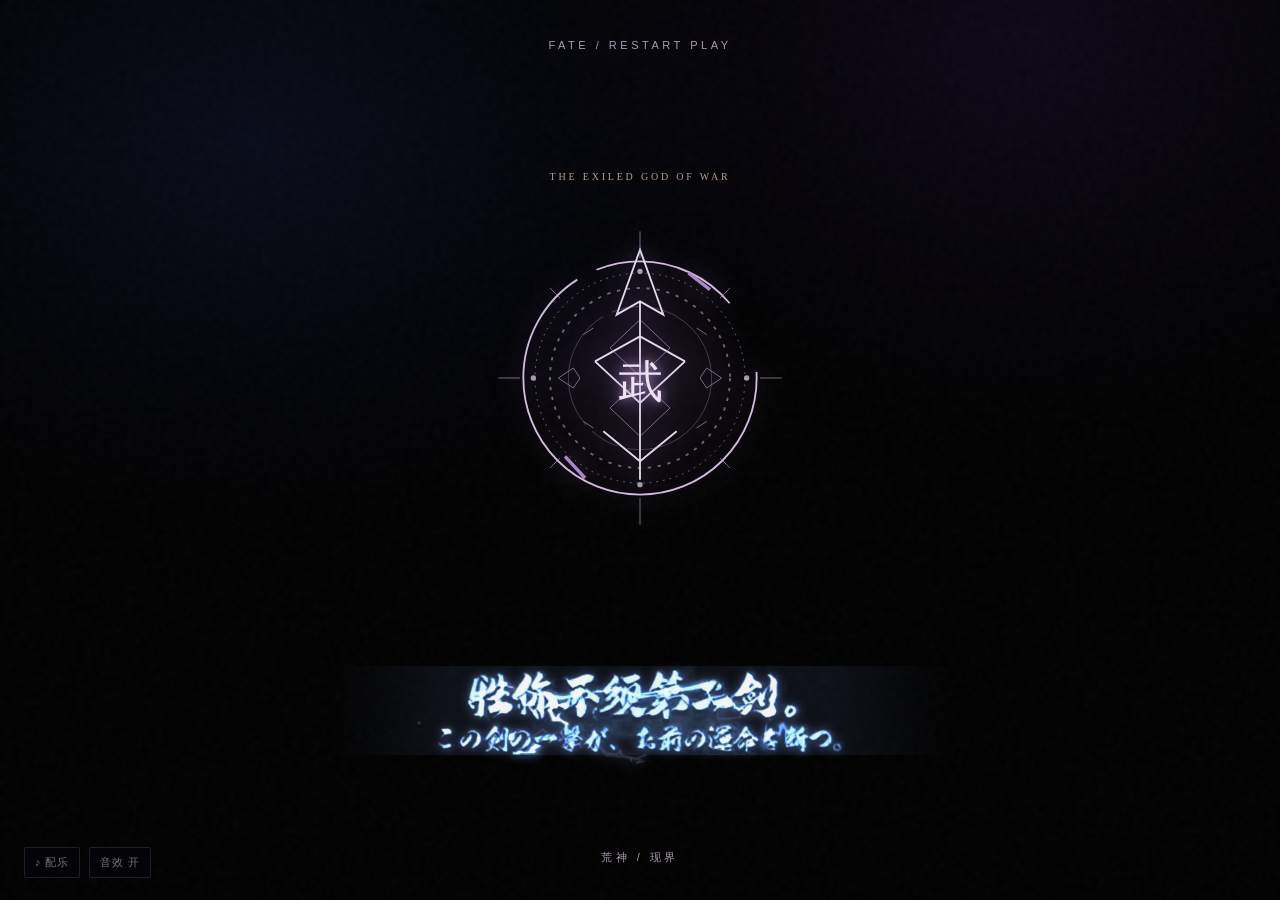
==== index.html @ efd62f73 "Add site and opening assets" ====
<!doctype html>
<html lang="zh-CN"><head><meta charset="utf-8"><meta name="viewport" content="width=device-width,initial-scale=1"><meta name="theme-color" content="#0c0911"><title>素盏鸣尊 · 武神</title><link rel="stylesheet" href="style.css"><link rel="stylesheet" href="archive-theme.css"><link rel="stylesheet" href="burn.css"><link rel="stylesheet" href="myth-scenes.css"><link rel="stylesheet" href="skill-stage.css"><link rel="stylesheet" href="final-scene.css"></head>
<body class="opening">
<div class="music-control" aria-label="背景音乐控制">
  <audio id="soundtrack" preload="auto" autoplay loop src="assets/shutsujin.aac"></audio>
  <input id="music-file" type="file" accept="audio/*,.mp3,.m4a,.ogg,.wav" hidden>
  <button id="music-toggle" type="button" aria-label="播放或暂停背景音乐" title="播放或暂停背景音乐">♪ <span id="music-state">配乐</span></button>
  <button id="music-choose" type="button" aria-label="选择出阵音频文件" title="选择《出阵》音频文件">选择音频</button>
  <button id="sfx-toggle" type="button" aria-pressed="true" aria-label="关闭音效" title="开关音效">音效 开</button><span id="music-status" class="sr-only" role="status" aria-live="polite"></span>
</div>
<div class="noise" aria-hidden="true"></div>
<section id="gate" class="gate" aria-label="开场"><video class="gate-vision" autoplay muted loop playsinline preload="metadata" aria-hidden="true"><source src="visual.mp4" type="video/mp4"></video><div class="storm" aria-hidden="true"><svg viewBox="0 0 1200 700" preserveAspectRatio="none"><path class="skybolt skybolt-a" d="M290 -20 L318 95 L282 129 L351 211 L322 244 L401 359 L375 410 L439 529 L416 585 L468 715 M318 95 L367 142 L362 180 M351 211 L408 234 L440 292"/><path class="skybolt skybolt-b" d="M938 -30 L890 79 L918 112 L858 191 L882 215 L808 325 L831 380 L768 488 L791 539 L731 715 M890 79 L836 116 L807 162 M858 191 L814 197 L783 234"/><path class="skybolt skybolt-extra x0" d="M120 -30 L145 112 L118 180 L179 290 L158 355 L220 500 L201 570 L245 735"/><path class="skybolt skybolt-extra x1" d="M445 -30 L468 87 L440 158 L492 240 L472 316 L535 445 L512 528 L552 710"/><path class="skybolt skybolt-extra x2" d="M600 -30 L581 95 L622 166 L580 249 L615 320 L560 430 L591 510 L550 710"/><path class="skybolt skybolt-extra x3" d="M785 -30 L749 110 L778 165 L735 253 L766 333 L708 452 L725 535 L689 710"/><path class="skybolt skybolt-extra x4" d="M1090 -20 L1062 96 L1087 160 L1035 252 L1064 325 L1008 440 L1028 520 L980 710"/><path class="skybolt skybolt-c" d="M42 30 L92 112 L71 141 L133 202 L118 234 L177 294"/></svg></div><div class="gate-border"></div><p class="eyebrow gate-top">FATE / RESTART PLAY</p><div class="gate-content"><button id="emblem-trigger" class="gate-emblem" type="button" aria-label="点击徽记，开启现界演出"><svg viewBox="0 0 180 180"><circle class="emblem-outer" cx="90" cy="90" r="70"/><circle class="emblem-inner" cx="90" cy="90" r="54"/><path class="emblem-spear" d="M90 13 L104 52 L90 44 L76 52 Z M90 44 L90 151 M63 80 L90 65 L117 80 M63 80 L90 105 L117 80 M68 122 L90 140 L112 122"/><path class="emblem-break" d="M119 27 L132 37 M45 137 L57 150"/><g class="emblem-filigree"><circle cx="90" cy="90" r="63"/><circle cx="90" cy="90" r="43"/><path d="M90 18 L90 2 M90 178 L90 162 M18 90 L5 90 M175 90 L162 90 M42 42 L36 36 M138 42 L144 36 M42 138 L36 144 M138 138 L144 144"/><path d="M41 90 L50 84 L54 90 L50 96 Z M139 90 L130 84 L126 90 L130 96 Z M90 55 L108 72 L90 89 L72 72 Z M90 91 L108 108 L90 125 L72 108 Z"/><path d="M56 64 L62 60 M124 60 L130 64 M56 116 L62 120 M124 120 L130 116"/></g><g class="emblem-jewels"><circle cx="90" cy="26" r="1.6"/><circle cx="90" cy="154" r="1.6"/><circle cx="26" cy="90" r="1.6"/><circle cx="154" cy="90" r="1.6"/></g></svg><span>武</span></button><p class="gate-kicker">THE EXILED GOD OF WAR</p><div class="quote-button"><canvas class="lightning" aria-hidden="true"></canvas><div class="quote-band" aria-hidden="true"></div><div class="quote-impact" aria-hidden="true"><div class="impact-glow"></div><svg viewBox="0 0 700 170" preserveAspectRatio="none"><path d="M350 85 L319 75 L307 60 L265 57 L245 39 L207 32 L188 18 M319 75 L288 88 L255 84 L233 99 L190 94 L158 111 M350 85 L379 71 L389 52 L425 49 L443 30 L487 25 L511 8 M379 71 L407 89 L440 84 L462 103 L505 99 L542 119 M346 82 L337 53 L326 40 L330 20 M355 86 L366 111 L358 127 L371 148"/><path d="M266 57 L256 72 L238 76 M425 49 L438 64 L458 67 M190 94 L174 84 L150 84 M505 99 L522 82 L547 78"/></svg></div><span class="letter-intro"><img class="quote-art" src="reference-sharp.png" alt="胜你不须第二剑。日文：この剣の一撃が、お前の運命を断つ。"></span></div><div class="gate-rule"></div><p class="hint">触碰徽记 · 开启演出</p></div><p class="gate-bottom">荒神 / 现界</p></section>
<div id="summon" class="summon" aria-hidden="true"><video id="storm-layer" class="storm-plate layer-video" muted playsinline loop preload="auto" aria-hidden="true"><source src="storm-motion.mp4" type="video/mp4"></video><video id="god-layer" class="ghost-background layer-video" muted playsinline loop preload="auto" aria-hidden="true"><source src="god-motion.webm" type="video/webm"></video><video id="ghost-video" class="separated-figure" hidden muted playsinline loop preload="auto" aria-hidden="true"><source src="person-motion.webm" type="video/webm"></video><div class="apparition-smoke"></div><svg class="rising-flames" viewBox="0 0 1000 1000" preserveAspectRatio="none" aria-hidden="true"><defs><linearGradient id="flameColor" x1="0" y1="1" x2="0" y2="0"><stop stop-color="#180626"/><stop offset=".48" stop-color="#5b2084"/><stop offset=".8" stop-color="#ba78df" stop-opacity=".65"/><stop offset="1" stop-color="#d5b1eb" stop-opacity="0"/></linearGradient></defs><path d="M0 1000 L0 730 Q50 670 42 550 Q115 635 105 745 Q180 640 157 495 Q240 575 231 703 Q315 615 290 470 Q385 566 375 700 Q462 615 445 450 Q550 555 530 690 Q616 601 605 463 Q693 560 680 693 Q775 604 752 482 Q856 570 838 715 Q930 640 915 520 Q980 605 1000 710 L1000 1000 Z"/></svg><svg class="reveal-bolt" viewBox="0 0 1000 1000" preserveAspectRatio="none"><path d="M638 -60 L548 230 L615 272 L445 528 L512 554 L350 900 M548 230 L450 300 L406 434 M445 528 L345 574 L304 661"/></svg><div class="summon-flash"></div></div><section id="hero" class="hero" aria-label="武神现界" aria-hidden="true"><video id="visual" muted playsinline loop preload="metadata" poster="poster.jpg"><source src="visual.mp4" type="video/mp4"></video><div class="hero-shade"></div><div class="scene-storm" aria-hidden="true"><div class="scene-dim"></div><svg viewBox="0 0 1200 900" preserveAspectRatio="none"><path class="scene-bolt scene-bolt-a" d="M245 -30 L269 89 L244 133 L298 220 L269 265 L324 376 L296 430 L354 552 L336 624 L393 760 L367 950 M298 220 L351 273 L365 347 M324 376 L382 426 L400 487"/><path class="scene-bolt scene-bolt-b" d="M927 -20 L905 104 L938 152 L896 246 L919 282 L859 401 L888 451 L832 574 L848 619 L801 749 L820 950 M896 246 L851 295 L835 359 M859 401 L813 450 L793 528"/></svg></div><div class="topline"><span>FATE / RESTART PLAY</span><span>SUMMONED AS LANCER</span></div><div class="hero-side">神代 · 荒神 · 放逐者</div><div class="identity"><canvas class="identity-lightning" aria-hidden="true"></canvas><div class="crest" aria-hidden="true"><span>武</span></div><div class="identity-content"><p class="rank">SERVANT <i></i> CLASS</p><p class="class-name">LANCER</p><p class="war-god">武　神</p><h1>素盏鸣尊</h1><p class="roman">SUSANOO NO MIKOTO</p></div></div><button id="enter-archive" class="enter-archive" type="button"><span>开启典籍</span><small>ENTER ARCHIVE　↗</small></button><div class="hero-bottom"><span>THE GOD WHO FELL FROM HEAVEN</span><span>THE EXILED GOD OF WAR</span></div></section>
<div id="transition" class="transition" aria-hidden="true"><div class="flame"></div><div class="flame second"></div><span>神 火 焚 天</span></div>
<main id="archive" class="archive" aria-hidden="true"><header class="archive-top"><a href="#overview" class="brand">荒神 <span>/</span> SUSANOO</a><nav><a href="#overview">档案</a><a href="#skills">技能</a><a href="#treasures">宝具</a><a href="#bonds">羁绊</a></nav><button id="replay" class="replay">重播开场</button></header>
<section id="overview" class="intro container"><div class="intro-label">SERVANT ARCHIVE <span>·</span> LANCER</div><div class="intro-grid"><div class="intro-opening"><p class="red-label">THE EXILED GOD</p><h2>自高天原<br><em>坠入人间。</em></h2><p class="intro-text">被众神逐出天上的荒神，<br>将以人的姿态，再度回应召唤。</p><div class="seal">神</div></div><div class="profile"><div class="profile-top"><span>CLASS RECORD</span><span>人 / 混沌 · 恶</span></div><h3>素盏鸣尊</h3><p class="profile-en">SUSANOO NO MIKOTO</p><div class="facts"><div><span>职阶</span><b>Lancer</b></div><div><span>出典</span><b>《古事记》</b></div><div><span>地域</span><b>日本</b></div><div><span>身高 / 体重</span><b>182 cm / 65 kg</b></div></div><div class="wish"><small>圣杯之愿</small><p>去质问姐姐以及众神，为何要将自己驱逐出高天原。</p></div></div></div><div class="stats"><div><small>筋力</small><strong>A+</strong></div><div><small>耐久</small><strong>A+</strong></div><div><small>敏捷</small><strong>A+</strong></div><div><small>魔力</small><strong>A</strong></div><div><small>幸运</small><strong>C</strong></div><div><small>宝具</small><strong>A+</strong></div></div></section>
<section id="skills" class="section container"><div class="section-heading"><div><p class="red-label">THE DIVINE & THE PROFANE</p><h2>权能与技艺</h2></div><p>神籍可以被夺去，<br>铭刻于血肉的力量不会。</p></div><div class="section-caption">职阶技能 <span>CLASS SKILLS</span></div><div id="class-list" class="skill-list"></div><div class="section-caption innate">固有技能 <span>PERSONAL SKILLS</span></div><div id="personal-list" class="skill-list"></div></section>
<section id="treasures" class="section treasure-section"><div class="container"><div class="section-heading"><div><p class="red-label">NOBLE PHANTASM</p><h2>神话之刃</h2></div><p>斩神，阻鬼，诛蛇。<br>故事尚未抵达终点。</p></div><div id="treasure-list" class="skill-list"></div></div></section>
<section id="bonds" class="bond-section container"><div class="section-heading"><div><p class="red-label">RECORDS OF THE EXILED GOD</p><h2>荒神记事</h2></div><p>从高天，到人间。<br>故事仍在继续。</p></div><div id="bond-list" class="bond-list"></div></section><section class="final-entry container"><span>EPILOGUE / 终幕</span><h2>神话尚未抵达终点。</h2><button id="enter-final" type="button">走向终幕　↗</button></section><footer class="container footer"><div><p>神话记下了那条道路，</p><strong>而此刻，他仍在途中。</strong></div><div class="footer-meta">FATE / RESTART PLAY<br>FAN-MADE CHARACTER ARCHIVE<br><a class="credits-link" href="音效来源.txt">音效来源</a><br><button id="to-top">返回顶部</button></div></footer></main><script src="sound-effects.js"></script><script src="archive-data.js"></script><script src="burn.js"></script><script src="myth-scenes.js"></script><script src="skill-stage.js"></script><script src="final-scene.js"></script><script src="app.js"></script></body></html>
---- style.css ----
:root{color-scheme:dark;--ink:#eae5df;--dim:#a39aa9;--gold:#c8af84;--purple:#b38af2;--bg:#0c0a10}*{box-sizing:border-box}html{scroll-behavior:smooth}body{margin:0;background:var(--bg);color:var(--ink);font-family:'Noto Serif SC','Microsoft YaHei',serif;overflow-x:hidden}body.opening{overflow:hidden}button,a{font:inherit}button{color:inherit;cursor:pointer}button:focus-visible,a:focus-visible{outline:2px solid #d8baef;outline-offset:5px}.noise{position:fixed;inset:0;pointer-events:none;z-index:30;opacity:.09;background-image:url('data:image/svg+xml,%3Csvg viewBox="0 0 180 180" xmlns="http://www.w3.org/2000/svg"%3E%3Cfilter id="n"%3E%3CfeTurbulence type="fractalNoise" baseFrequency=".7" numOctaves="3" stitchTiles="stitch"/%3E%3C/filter%3E%3Crect width="100%25" height="100%25" filter="url(%23n)" opacity=".36"/%3E%3C/svg%3E')}.gate{height:100svh;background:radial-gradient(ellipse at 50% 55%,#21122e 0,#0d0812 29%,#030304 68%);position:fixed;inset:0;z-index:20;display:grid;place-items:center;transition:opacity 1.1s,visibility 1.1s}.gate.hide{opacity:0;visibility:hidden;pointer-events:none}.gate-border{position:absolute;inset:24px;border:1px solid #8f80a022}.gate-top,.gate-bottom{position:absolute;letter-spacing:.32em;font:11px sans-serif;color:#a99ab0}.gate-top{top:34px}.gate-bottom{bottom:32px}.gate-content{text-align:center}.gate-kicker,.red-label{font:11px sans-serif;letter-spacing:.3em;color:#ab8b72}.quote-button{border:0;background:transparent;position:relative;padding:30px 42px;margin:25px 0;color:#f3eff6;text-shadow:0 0 18px #9d71c2;letter-spacing:.22em}.quote{font-size:clamp(24px,4vw,49px);font-weight:700}.quote-mark{font-size:36px;color:#bca4cc;position:absolute;top:0;left:10px}.quote-mark.end{top:auto;left:auto;right:4px;bottom:2px}.bolt{position:absolute;inset:13% 0;border:1px solid #d9c2ff33;border-radius:50%;transform:rotate(-7deg);box-shadow:0 0 16px #b871ff30;animation:pulse 3.2s ease-in-out infinite}.bolt-two{transform:rotate(10deg);inset:7% 4%;animation-delay:1s}@keyframes pulse{50%{opacity:.25;box-shadow:0 0 35px #b479ff80}}.gate-rule{height:1px;width:42px;background:var(--gold);margin:auto}.hint{font:11px sans-serif;letter-spacing:.24em;color:#988c9a;margin-top:20px}.hero{height:100svh;position:relative;overflow:hidden;background:#0b0712}.hero video{width:100%;height:100%;object-fit:cover;object-position:50% center}.hero-shade{position:absolute;inset:0;background:linear-gradient(90deg,#07060a82,transparent 30%),linear-gradient(0deg,#070609b8,transparent 38%),linear-gradient(270deg,#09050d42,transparent 42%)}.topline,.hero-bottom{position:absolute;left:4%;right:4%;display:flex;justify-content:space-between;font:10px sans-serif;letter-spacing:.24em;color:#e1d7e4a8}.topline{top:34px}.hero-bottom{bottom:32px}.hero-side{position:absolute;left:4%;top:45%;writing-mode:vertical-rl;letter-spacing:.4em;font-size:12px;color:#e9dfe0a0}.identity{position:absolute;right:5%;bottom:10%;width:min(480px,42vw);display:flex;align-items:center;justify-content:flex-end;isolation:isolate;opacity:0;transform:translateY(18px);transition:opacity 1.8s .6s,transform 1.8s .6s}.hero.awake .identity{opacity:1;transform:none}.identity:before{content:'';position:absolute;z-index:-1;inset:-35px -35px -35px -100px;background:radial-gradient(ellipse at 75% 55%,#09060deb 0,#0b0711c7 42%,transparent 75%);filter:blur(8px)}.crest{width:103px;height:103px;flex:none;border:1px solid #d0bd944f;border-radius:50%;display:grid;place-items:center;color:#e1cfb5a0;position:relative;margin-right:24px}.crest:before,.crest:after{content:'';position:absolute;border:1px solid #cab18a42;inset:7px;transform:rotate(45deg)}.crest:after{inset:17px;transform:rotate(0)}.crest span{font-size:28px}.identity-content{text-align:right}.rank{font:10px sans-serif;letter-spacing:.27em;color:#ddd0c6}.rank i{display:inline-block;width:25px;height:1px;vertical-align:middle;background:#c7ac86}.war-god{font-size:13px;letter-spacing:.7em;color:#cbb28f;margin:24px 0 5px}.identity h1{font-size:clamp(38px,4.5vw,70px);letter-spacing:.18em;white-space:nowrap;margin:0 -0.18em 0 0;color:#f3edf0;text-shadow:0 3px 20px #000,0 0 20px #8e6ea0}.roman{font:10px sans-serif;letter-spacing:.35em;color:#d1bb9e}.enter{margin-top:20px;background:#c0a78011;border:1px solid #c7ae8577;padding:12px 18px;letter-spacing:.2em;font-size:14px;transition:.3s}.enter:hover{background:#bca57a33;border-color:#e4d3b0}.enter span{font:9px sans-serif;letter-spacing:.14em;color:#bdaea1;margin-left:14px}.transition{position:fixed;z-index:25;inset:0;visibility:hidden;pointer-events:none;display:grid;place-items:center;background:#0b0710;opacity:0;transition:opacity .6s}.transition.active{visibility:visible;opacity:1}.transition span{letter-spacing:1em;color:#d4b9d7;opacity:.75;font-size:20px}.flame{position:absolute;inset:-100%;background:radial-gradient(ellipse,#712caf55,transparent 48%);animation:flames 3s linear infinite}.flame.second{animation-direction:reverse;filter:blur(30px)}@keyframes flames{to{transform:rotate(360deg)}}.archive{display:none;background:radial-gradient(ellipse at 84% 11%,#21152a 0,transparent 25%),#0d0b10}.archive.visible{display:block}.archive-top{height:80px;padding:0 5%;display:flex;align-items:center;gap:40px;border-bottom:1px solid #ffffff13}.brand{font-size:14px;letter-spacing:.12em;text-decoration:none;color:#eee8e4}.brand span{color:#a68a70}.archive-top nav{margin-left:auto;display:flex;gap:32px}.archive-top a{color:#bdb2bc;text-decoration:none;font-size:13px}.replay,.footer button{border:0;background:none;font-size:12px;letter-spacing:.1em;color:#a992b7}.container{width:min(1140px,88%);margin:auto}.intro{padding:100px 0 70px}.intro-label{font:11px sans-serif;letter-spacing:.23em;color:#b5a1b3;border-bottom:1px solid #ffffff20;padding-bottom:22px}.intro-label span{color:#a28564}.intro-grid{display:grid;grid-template-columns:1fr .8fr;gap:10%;padding:80px 0 70px}.intro h2,.section-heading h2{font-size:clamp(36px,5vw,64px);letter-spacing:.1em;font-weight:500;line-height:1.4;margin:25px 0}.intro h2 em{font-style:normal;color:#c6ae92}.intro-text{font-size:15px;line-height:2.3;color:#b0a5ad}.seal{width:56px;height:56px;border:1px solid #806c5c;display:grid;place-items:center;color:#bba084;margin-top:30px;transform:rotate(45deg)}.seal::first-letter{transform:rotate(-45deg)}.profile{border-top:1px solid #bca5828c;padding:24px 0}.profile-top{display:flex;justify-content:space-between;font:10px sans-serif;letter-spacing:.15em;color:#a59aa6}.profile h3{font-size:35px;letter-spacing:.18em;font-weight:500;margin:35px 0 8px}.profile-en{font:10px sans-serif;letter-spacing:.22em;color:#9e8e9f}.facts{display:grid;grid-template-columns:1fr 1fr;gap:20px;margin:40px 0}.facts div{border-bottom:1px solid #ffffff1c;padding-bottom:12px;display:flex;flex-direction:column;gap:8px}.facts span,.wish small{color:#978b96;font-size:12px}.facts b{font-size:15px;font-weight:400}.wish{border-left:2px solid #9c735c;padding-left:18px}.wish p{font-size:14px;line-height:1.9;color:#d3c9c7}.stats{display:grid;grid-template-columns:repeat(6,1fr);border-top:1px solid #ffffff22;border-bottom:1px solid #ffffff22}.stats div{padding:25px 12px;text-align:center;border-right:1px solid #ffffff16}.stats div:last-child{border:0}.stats small{display:block;color:#a6979f;font-size:12px}.stats strong{display:block;font:30px Georgia,serif;color:#e4d5c6;margin-top:8px}.section{padding:110px 0}.section-heading{display:flex;justify-content:space-between;align-items:end;margin-bottom:65px}.section-heading h2{font-size:clamp(34px,4vw,52px);margin:15px 0}.section-heading>p{color:#a99ba7;font-size:14px;line-height:2;text-align:right}.section-caption{font-size:18px;letter-spacing:.18em;padding-bottom:20px;border-bottom:1px solid #ab968380}.section-caption span{font:10px sans-serif;letter-spacing:.2em;color:#968999;margin-left:18px}.innate{margin-top:70px}.skill{border-bottom:1px solid #ffffff20}.skill summary{cursor:pointer;list-style:none;padding:25px 0;display:flex;align-items:center;justify-content:space-between;gap:20px}.skill summary::-webkit-details-marker{display:none}.skill-title{font-size:20px;letter-spacing:.12em}.skill-rank{color:#c9af90;font:22px Georgia,serif;margin-left:20px}.skill-toggle{font:25px Georgia;color:#a790a5}.skill[open] .skill-toggle{transform:rotate(45deg)}.skill-inner{display:grid;grid-template-columns:1fr 1.5fr;gap:9%;padding:10px 0 48px}.epigraph{white-space:pre-line;color:#bea8bd;line-height:2;font-size:14px;border-left:1px solid #a28a71;padding-left:20px}.prose{white-space:pre-line;font-size:16px;line-height:2.1;letter-spacing:.035em;color:#d4ccd0}.treasure-section{background:linear-gradient(135deg,#17111d,#0f0c12 65%);border-top:1px solid #ffffff10}.footer{padding:90px 0;display:flex;justify-content:space-between;align-items:end}.footer p{color:#a99aab;font-size:14px}.footer strong{font-size:25px;font-weight:400;letter-spacing:.15em}.footer-meta{text-align:right;font:10px/2.2 sans-serif;letter-spacing:.15em;color:#817684}.footer button{padding:10px 0}@media(max-width:700px){.gate-border{inset:12px}.quote-button{padding:25px 22px;letter-spacing:.1em}.identity{width:92%;right:4%;bottom:9%;justify-content:flex-end}.identity:before{inset:-35px -25px -25px -80px}.crest{width:65px;height:65px;margin-right:15px}.crest span{font-size:19px}.identity h1{font-size:clamp(32px,9vw,48px)}.war-god{margin-top:12px}.hero video{object-position:51% center}.topline,.hero-bottom{font-size:9px}.hero-side{display:none}.intro{padding-top:65px}.intro-grid{grid-template-columns:1fr;padding:45px 0;gap:45px}.stats{grid-template-columns:repeat(3,1fr)}.stats div:nth-child(-n+3){border-bottom:1px solid #ffffff16}.section{padding:75px 0}.section-heading{display:block;margin-bottom:45px}.section-heading>p{text-align:left}.skill-inner{grid-template-columns:1fr;gap:25px}.skill-title{font-size:18px}.archive-top{gap:15px;padding:0 6%;height:70px}.archive-top nav{gap:16px}.replay{font-size:11px}.footer{gap:35px;display:block}.footer-meta{text-align:left;margin-top:35px}.footer strong{font-size:20px}}@media(prefers-reduced-motion:reduce){*,*:before,*:after{animation-duration:.01ms!important;transition-duration:.01ms!important;scroll-behavior:auto!important}}
/* Opening: a single line in darkness, animated with living arcs. */
.gate{background:#000}.gate-border,.gate-top,.gate-bottom,.gate-kicker,.gate-rule,.hint,.quote-mark{display:none}.gate-content{width:min(94vw,1050px)}.quote-button{display:inline-grid;place-items:center;width:100%;min-height:220px;margin:0;padding:55px 24px;isolation:isolate;letter-spacing:.08em;overflow:visible}.quote-button .quote{position:relative;z-index:2;font-family:'STXingkai','华文行楷','STKaiti','楷体',serif;font-weight:700;font-size:clamp(40px,6vw,78px);font-style:italic;letter-spacing:.12em;color:#eaf5ff;-webkit-text-stroke:.4px #a5c8ff;text-shadow:0 2px 0 #3055a3,0 4px 2px #080c24,0 0 6px #d6efff,0 0 18px #5779fe,0 0 42px #6151e7;filter:drop-shadow(2px 4px 2px #0b0b22);animation:quoteFlicker 7s infinite}.lightning{position:absolute;z-index:3;inset:0;width:100%;height:100%;pointer-events:none;mix-blend-mode:screen}.quote-button:before{content:'';position:absolute;z-index:0;left:8%;right:8%;height:70%;background:radial-gradient(ellipse,rgba(70,99,240,.16),transparent 66%);filter:blur(16px);animation:glowPulse 3s infinite}.quote-button:hover .quote{filter:brightness(1.24) drop-shadow(0 0 9px #759fff)}@keyframes glowPulse{50%{opacity:.35;transform:scale(.88)}}@keyframes quoteFlicker{0%,91%,95%,100%{opacity:1}92%{opacity:.78}93%{opacity:1}94%{opacity:.87}}
/* The name materialises from a small flash and settles into the artwork. */
.identity{transition:none;opacity:0;transform:translateY(10px)}.hero.awake .identity{animation:identityReveal 1.65s .65s both}.identity-lightning{position:absolute;inset:-30px;z-index:4;width:calc(100% + 60px);height:calc(100% + 60px);pointer-events:none;mix-blend-mode:screen}.identity h1{font-family:'STXingkai','华文行楷','STKaiti','楷体',serif;font-weight:700;font-size:clamp(48px,5.4vw,82px);font-style:italic;letter-spacing:.11em;background:linear-gradient(170deg,#fff 13%,#f2e6e2 32%,#bca9c8 52%,#f2d7aa 70%,#9881ad);background-clip:text;-webkit-background-clip:text;color:transparent;-webkit-text-stroke:.4px #e8dafa;text-shadow:0 3px 5px #0008;filter:drop-shadow(0 0 9px #b175e488)}.identity:after{content:'';position:absolute;z-index:-1;right:3%;bottom:14%;width:90%;height:1px;background:linear-gradient(90deg,transparent,#e2c8c8,#b55cff,transparent);box-shadow:0 0 12px #a475ff;animation:lineGlow 3.6s ease-in-out infinite}.crest{box-shadow:0 0 20px #b26cff22,inset 0 0 12px #bb85ff18;animation:crestGlow 4s ease-in-out infinite}.hero-bottom{display:none}@keyframes identityReveal{0%{opacity:0;transform:translateY(13px);filter:brightness(3) blur(8px)}25%{opacity:1;filter:brightness(2) blur(1px)}40%{opacity:.55;filter:brightness(1.2)}100%{opacity:1;transform:translateY(0);filter:brightness(1) blur(0)}}@keyframes lineGlow{50%{opacity:.35;transform:scaleX(.8)}}@keyframes crestGlow{50%{box-shadow:0 0 32px #b26cff77,inset 0 0 14px #bb85ff40}}@media(max-width:700px){.quote-button{min-height:180px;padding:40px 12px}.quote-button .quote{font-size:clamp(32px,8vw,55px);letter-spacing:.06em}.identity h1{font-size:clamp(43px,11vw,65px)}}
/* Distant lightning over the opening without distracting from the line. */
.storm{position:absolute;inset:0;pointer-events:none;overflow:hidden;background:radial-gradient(ellipse at 20% 16%,#0c1024 0,transparent 36%),radial-gradient(ellipse at 80% 5%,#130b22 0,transparent 32%),#000}.storm:after{content:'';position:absolute;inset:0;background:radial-gradient(ellipse at 27% 18%,#a7c7ff55,transparent 45%);opacity:0;animation:skyFlash 9s infinite}.storm svg{width:100%;height:100%;overflow:visible}.skybolt{fill:none;stroke:#c2d9ff;stroke-width:2;stroke-linejoin:round;filter:drop-shadow(0 0 4px #8c9aff) drop-shadow(0 0 14px #7650ff);opacity:0}.skybolt-a{animation:skyA 9s infinite}.skybolt-b{animation:skyB 11s 3s infinite}.skybolt-c{animation:skyB 13s 7s infinite}@keyframes skyA{0%,29%,32%,34%,100%{opacity:0}29.5%{opacity:.55}30%{opacity:.08}30.5%{opacity:.7}31%{opacity:.06}31.4%{opacity:.4}}@keyframes skyB{0%,42%,45%,100%{opacity:0}42.2%{opacity:.55}42.7%{opacity:.06}43.1%{opacity:.48}43.5%{opacity:.03}}@keyframes skyFlash{0%,29%,32%,100%{opacity:0}29.5%{opacity:.3}30.5%{opacity:.4}31%{opacity:.02}31.4%{opacity:.2}}
.gate-content{position:relative;z-index:2}.quote-button .quote{font-family:'STXingkai','华文行楷','FZShuTi','方正舒体','STKaiti','楷体',serif;letter-spacing:-.035em;white-space:nowrap;transform:skew(-8deg) rotate(-2deg);font-size:clamp(42px,6.8vw,86px);-webkit-text-stroke:.7px #e8f5ff;text-shadow:2px 2px 0 #557bc1,4px 5px 1px #11152c,0 0 8px #e7f3ff,0 0 23px #536de9,0 0 45px #6f50c0}.quote span{display:inline-block}.quote span:nth-child(2n){transform:translateY(-3px) rotate(3deg)}.quote span:nth-child(3n){transform:translateY(3px) rotate(-4deg) scale(1.08)}.quote span:last-child{font-family:serif;font-size:.66em}.quote-button .lightning{filter:brightness(1.2)}
/* One prelude masks a portion of the supplied picture; the full video follows. */
.summon{position:fixed;z-index:18;inset:0;background:#010105;pointer-events:none;opacity:0;visibility:hidden;overflow:hidden}.summon.playing{visibility:visible;opacity:1;animation:summonEnd 4.6s both}.apparition{position:absolute;inset:0;background-image:linear-gradient(#07030b90,#030208bd),url('poster.jpg');background-size:cover;background-position:center;mask-image:radial-gradient(ellipse 37% 48% at 63% 32%,#000 18%,transparent 100%);-webkit-mask-image:radial-gradient(ellipse 37% 48% at 63% 32%,#000 18%,transparent 100%);filter:grayscale(.35) contrast(1.3) brightness(.75);opacity:0;transform:scale(1.06);animation:apparitionRise 3.3s ease-out both}.apparition-smoke{position:absolute;inset:0;background:radial-gradient(ellipse at 60% 31%,#8871c32c,transparent 33%);opacity:0;animation:apparitionRise 3.3s ease-out both}.reveal-bolt{position:absolute;inset:-10%;width:120%;height:120%;opacity:0;fill:none;stroke:#f2faff;stroke-width:3;stroke-linecap:round;stroke-linejoin:round;filter:drop-shadow(0 0 8px #d7ecff) drop-shadow(0 0 24px #9e7dff);animation:revealStrike 4.6s both}.summon-flash{position:absolute;inset:0;background:#e4e5ff;opacity:0;animation:summonFlash 4.6s both}@keyframes apparitionRise{0%,15%{opacity:0;transform:scale(1.06)}75%,100%{opacity:1;transform:scale(1)}}@keyframes revealStrike{0%,57%,68%,100%{opacity:0}59%{opacity:1}61%{opacity:.12}62%{opacity:.9}65%{opacity:.15}}@keyframes summonFlash{0%,57%,66%,100%{opacity:0}59%{opacity:.82}60%{opacity:.13}62%{opacity:.65}65%{opacity:.03}}@keyframes summonEnd{0%,65%{opacity:1;visibility:visible}80%{opacity:0;visibility:visible}100%{opacity:0;visibility:hidden}}.hero.awake .identity{animation-delay:.8s}@media(max-width:700px){.quote-button .quote{font-size:clamp(36px,8.3vw,55px);letter-spacing:-.06em}.apparition{-webkit-mask-image:radial-gradient(ellipse 50% 43% at 65% 34%,#000 18%,transparent 100%);mask-image:radial-gradient(ellipse 50% 43% at 65% 34%,#000 18%,transparent 100%)}}
/* A storm overhead, not electricity emitted from the text. */
.quote-button .lightning,.identity-lightning{display:none}.quote-button:hover .quote,.quote-button:focus-visible .quote{filter:drop-shadow(2px 4px 2px #0b0b22);brightness:1}.quote-button:before{opacity:.55}.quote-button .quote{animation:none;filter:drop-shadow(2px 4px 2px #0b0b22)}
.storm:after{background:#a9b1e4;mix-blend-mode:screen;animation:blackoutSky 12s steps(1,end) infinite}.skybolt-a{animation:fallA 12s steps(1,end) infinite}.skybolt-b{animation:fallB 12s steps(1,end) infinite}.skybolt-c{display:none}
@keyframes fallA{0%,20%,20.3%,20.9%,21.15%,100%{opacity:0}20.1%{opacity:.68}20.5%{opacity:.23}21%{opacity:.5}}@keyframes fallB{0%,64%,64.3%,65%,65.3%,100%{opacity:0}64.1%{opacity:.5}64.6%{opacity:.22}65.1%{opacity:.4}}@keyframes blackoutSky{0%,20%,20.35%,20.85%,21.2%,64%,64.3%,65.3%,100%{opacity:0}20.1%{opacity:.1}20.5%{opacity:.03}21%{opacity:.08}64.1%{opacity:.07}64.6%{opacity:.03}65.1%{opacity:.07}}
/* The ghost is the actual video, masked in its upper area while the lower area stays dark. */
.gate.hide{transition:opacity .28s,visibility .28s}.summon.playing{animation:summonEndV2 3.4s both}.apparition{width:100%;height:100%;object-fit:cover;object-position:50% center;inset:0;background:none;mask-image:linear-gradient(to bottom,#000 0%,#000 34%,rgba(0,0,0,.85) 45%,transparent 71%);-webkit-mask-image:linear-gradient(to bottom,#000 0%,#000 34%,rgba(0,0,0,.85) 45%,transparent 71%);filter:grayscale(.18) saturate(.85) brightness(.83);animation:ghostRevealV2 3.4s both;transform:none}.apparition-smoke{animation:ghostGlowV2 3.4s both}.reveal-bolt{animation:revealStrikeV2 3.4s steps(1,end) both}.summon-flash{animation:summonFlashV2 3.4s steps(1,end) both}
@keyframes ghostRevealV2{0%{opacity:0}9%{opacity:.3}24%,55%{opacity:.95}67%,100%{opacity:1}}@keyframes ghostGlowV2{0%{opacity:0}24%,55%{opacity:.75}75%,100%{opacity:0}}@keyframes revealStrikeV2{0%,55%,60%,62%,67%,100%{opacity:0}56%{opacity:1}60.2%{opacity:.9}63%{opacity:.6}}@keyframes summonFlashV2{0%,55%,57%,60%,62%,65%,100%{opacity:0}56%{opacity:.72}60.2%{opacity:.48}63%{opacity:.24}}@keyframes summonEndV2{0%,60%{opacity:1;visibility:visible}78%{opacity:0;visibility:visible}100%{opacity:0;visibility:hidden}}
/* Unpredictable dimming and overhead strokes continue over the animated portrait. */
.scene-storm{position:absolute;inset:0;pointer-events:none;z-index:2;overflow:hidden}.scene-storm svg{width:100%;height:100%}.scene-bolt{fill:none;stroke:#e0e5ff;stroke-width:2;stroke-linecap:round;stroke-linejoin:round;filter:drop-shadow(0 0 6px #b8b9ff) drop-shadow(0 0 20px #8055e5);opacity:0}.scene-bolt-a{animation:sceneA 15s 2s steps(1,end) infinite}.scene-bolt-b{animation:sceneB 15s 2s steps(1,end) infinite}.scene-dim{position:absolute;inset:0;background:#030209;opacity:0;animation:sceneDim 15s 2s steps(1,end) infinite}.scene-storm:after{content:'';position:absolute;inset:0;background:#d3c8ff;opacity:0;mix-blend-mode:screen;animation:sceneFlash 15s 2s steps(1,end) infinite}
@keyframes sceneA{0%,14%,14.3%,14.9%,15.2%,100%{opacity:0}14.1%{opacity:.8}14.5%{opacity:.2}15%{opacity:.6}}@keyframes sceneB{0%,58%,58.3%,59%,59.3%,100%{opacity:0}58.1%{opacity:.65}58.6%{opacity:.2}59.1%{opacity:.5}}@keyframes sceneDim{0%,13.8%,15.4%,57.8%,59.5%,100%{opacity:0}13.9%,14.3%,14.8%,15.2%{opacity:.63}14.1%,14.5%,15%{opacity:.12}58%,58.3%,59%,59.3%{opacity:.62}58.1%,58.6%,59.1%{opacity:.1}}@keyframes sceneFlash{0%,14%,14.3%,14.9%,15.2%,58%,58.3%,59%,59.3%,100%{opacity:0}14.1%{opacity:.13}14.5%{opacity:.04}15%{opacity:.1}58.1%{opacity:.1}58.6%{opacity:.04}59.1%{opacity:.08}}
/* The opening seal floats between dark storm and the lowered inscription. */
.gate-vision{position:absolute;inset:0;width:100%;height:100%;object-fit:cover;object-position:50% center;filter:grayscale(.32) saturate(.75) brightness(.33);opacity:0;pointer-events:none;animation:visionPulse 12s steps(1,end) infinite}.storm{background:radial-gradient(ellipse at 20% 16%,#0c1024aa 0,transparent 36%),radial-gradient(ellipse at 80% 5%,#130b22aa 0,transparent 32%),#000b}.storm:after{animation:stormSurge 12s steps(1,end) infinite}.skybolt-a{stroke-width:2.3;transform-origin:24% 0;animation:fallSurgeA 12s steps(1,end) infinite}.skybolt-b{stroke-width:2.3;transform-origin:76% 0;animation:fallSurgeB 12s steps(1,end) infinite}.gate-content{position:relative;width:min(95vw,1000px);height:100%;display:flex;flex-direction:column;align-items:center;justify-content:flex-end;padding-bottom:13vh}.gate-emblem{position:absolute;left:50%;top:43%;width:clamp(112px,15vw,188px);aspect-ratio:1;transform:translate(-50%,-50%);display:grid;place-items:center;filter:drop-shadow(0 0 15px #9a74df);animation:sealFloat 6s ease-in-out infinite}.gate-emblem svg{position:absolute;inset:0;width:100%;height:100%;fill:none;stroke:#d2bbde;stroke-width:1.1}.gate-emblem .emblem-outer{stroke-dasharray:290 13 88 45;transform-origin:center;animation:sealTurn 35s linear infinite}.gate-emblem .emblem-inner{opacity:.5;stroke-dasharray:2 4}.gate-emblem .emblem-spear{stroke:#e4d8ed;stroke-width:1.1}.gate-emblem .emblem-break{stroke:#ab87cc;stroke-width:2}.gate-emblem span{font-family:'STKaiti','楷体',serif;font-size:35px;color:#eee4f1;text-shadow:0 0 15px #b88cf4;transform:translateY(4px)}.quote-button{width:min(86vw,690px);min-height:160px;padding:35px 16px}.quote-button .quote{font-size:clamp(30px,4.3vw,56px);letter-spacing:-.03em}.quote-button .lightning{display:block;opacity:.7}.quote-button:before{opacity:.32}.quote-button:hover .quote,.quote-button:focus-visible .quote{filter:drop-shadow(2px 4px 2px #0b0b22)}
@keyframes sealFloat{0%,100%{transform:translate(-50%,-50%) translateY(0)}50%{transform:translate(-50%,-50%) translateY(-11px)}}@keyframes sealTurn{to{transform:rotate(360deg)}}
@keyframes fallSurgeA{0%,20%,20.3%,20.9%,21.2%,100%{opacity:0;transform:scale(1)}20.1%{opacity:.5;transform:scale(1)}20.5%{opacity:.2;transform:scale(1)}21%{opacity:.95;transform:scale(1.32)}}@keyframes fallSurgeB{0%,64%,64.3%,65%,65.3%,100%{opacity:0;transform:scale(1)}64.1%{opacity:.42;transform:scale(1)}64.6%{opacity:.2;transform:scale(1)}65.1%{opacity:.9;transform:scale(1.34)}}@keyframes stormSurge{0%,20%,20.35%,20.85%,21.2%,64%,64.3%,65.3%,100%{opacity:0}20.1%{opacity:.1}20.5%{opacity:.025}21%{opacity:.18}64.1%{opacity:.07}64.6%{opacity:.02}65.1%{opacity:.16}}@keyframes visionPulse{0%,20%,20.35%,20.85%,21.2%,64%,64.3%,65.3%,100%{opacity:0}20.1%{opacity:.18}20.5%{opacity:.08}21%{opacity:.52}64.1%{opacity:.14}64.6%{opacity:.06}65.1%{opacity:.48}}
@media(max-width:700px){.gate-content{padding-bottom:16vh}.gate-emblem{top:39%;width:126px}.quote-button{width:92vw;min-height:145px}.quote-button .quote{font-size:clamp(30px,8vw,44px)}}
/* The seal is the only control; the inscription rests lightly below it. */
.gate-emblem{background:none;border:0;padding:0;cursor:pointer;transition:filter .3s}.gate-emblem:hover{filter:drop-shadow(0 0 20px #ae8ad0)}.gate-emblem:focus-visible{outline:1px solid #c6b0d9;outline-offset:9px;border-radius:50%}.quote-button{display:flex;flex-direction:column;justify-content:center;gap:0;cursor:default;min-height:150px;padding:20px 12px}.quote-button .quote{font-size:clamp(29px,3.8vw,50px);font-weight:400;-webkit-text-stroke:.25px #8fa8c7;color:#c5d1e2;text-shadow:1px 2px 0 #304262,2px 3px 2px #080913,0 0 5px #667db1,0 0 13px #504a8a;filter:none;letter-spacing:.01em;transform:skew(-5deg) rotate(-1deg)}.quote span:nth-child(2n){transform:translateY(-2px) rotate(2deg)}.quote span:nth-child(3n){transform:translateY(1px) rotate(-2deg) scale(1.03)}.quote-ja{position:relative;z-index:2;font-family:'STXingkai','华文行楷','Yu Mincho','游明朝',serif;font-size:clamp(13px,1.4vw,18px);font-style:italic;letter-spacing:.12em;color:#9cadcb;text-shadow:0 1px 2px #05060e,0 0 7px #657daf;margin-top:4px}.quote-button .lightning{opacity:.35;z-index:1}.quote-button:before{opacity:.18}
.skybolt-extra{opacity:0;stroke:#d3ddff;stroke-width:1.8;animation:stormMany 12s steps(1,end) infinite}.skybolt-extra.x1,.skybolt-extra.x3{animation-delay:.04s}.skybolt-extra.x2{animation-delay:.08s}.skybolt-extra.x4{animation-delay:.12s}@keyframes stormMany{0%,20.85%,21.2%,64.9%,65.35%,100%{opacity:0}21%,65.1%{opacity:.8}21.08%,65.2%{opacity:.12}21.14%,65.27%{opacity:.55}}
@media(max-width:700px){.quote-button .quote{font-size:clamp(29px,7.5vw,41px)}.quote-ja{font-size:13px;letter-spacing:.06em}}
.quote-button .quote-art{position:relative;z-index:2;width:min(520px,84vw);height:auto;object-fit:contain;opacity:.8;filter:drop-shadow(0 1px 3px #183568) drop-shadow(0 0 6px #536eb466)}.quote-button .lightning{opacity:.3}.quote-button{min-height:145px}.quote-button:before{opacity:.15}@media(max-width:700px){.quote-button .quote-art{width:min(480px,88vw)}}
/* A flash draws the lettering into view; residual highlights flicker afterwards. */
.letter-intro{position:relative;z-index:2;display:block;line-height:0;opacity:0;clip-path:inset(0 100% 0 0);animation:letterReveal 1s .75s ease-out forwards}.quote-button .quote-art{animation:letterAfterglow 6s 1.75s steps(1,end) infinite}.quote-entry-strike{position:absolute;z-index:3;left:2%;top:13%;width:96%;height:68%;pointer-events:none;overflow:visible;opacity:0;animation:letterStrike 1.15s .12s steps(1,end) forwards}.quote-entry-strike path{fill:none;stroke:#e9f8ff;stroke-width:2.3;stroke-linecap:round;stroke-linejoin:round;filter:drop-shadow(0 0 4px #e6f3ff) drop-shadow(0 0 12px #6b9fff)}@keyframes letterStrike{0%,18%,31%,48%,100%{opacity:0}13%{opacity:1}22%{opacity:.3}25%{opacity:.9}38%{opacity:.45}}@keyframes letterReveal{0%{opacity:0;clip-path:inset(0 100% 0 0);filter:brightness(2)}20%{opacity:1}80%{clip-path:inset(0 0 0 0);filter:brightness(1.2)}100%{opacity:1;clip-path:inset(0 0 0 0);filter:brightness(1)}}@keyframes letterAfterglow{0%,2%,4%,6%,35%,37%,39%,100%{opacity:.77;filter:drop-shadow(0 1px 3px #183568) drop-shadow(0 0 6px #536eb466)}2.3%,4.3%,36%,38%{opacity:.94;filter:drop-shadow(0 1px 3px #294a87) drop-shadow(0 0 11px #9dc7ff99)}3%,36.5%{opacity:.62;filter:drop-shadow(0 0 3px #334d7b)}}
/* Reference timing: a dark bar, then a centred electric impact and simultaneous lettering. */
.quote-button{isolation:isolate}.quote-band{position:absolute;z-index:0;top:19%;height:62%;left:5%;right:5%;background:linear-gradient(90deg,transparent,#121621a8 19%,#10131bbd 50%,#121621a8 81%,transparent);opacity:0;animation:bandAppear .15s .3s forwards}.quote-impact{position:absolute;z-index:3;inset:4% 0;pointer-events:none;opacity:0;animation:impactFlash .6s .48s steps(1,end) forwards}.quote-impact svg{position:absolute;inset:0;width:100%;height:100%;overflow:visible}.quote-impact path{fill:none;stroke:#c8f3ff;stroke-width:2.5;stroke-linecap:round;stroke-linejoin:round;filter:drop-shadow(0 0 5px #bdf8ff) drop-shadow(0 0 12px #2ca6ff)}.impact-glow{position:absolute;left:16%;right:16%;top:20%;bottom:18%;background:radial-gradient(ellipse,#ddfaffeb 0,#58b8ffbc 9%,#0876d676 22%,transparent 66%);filter:blur(6px);animation:impactScale .6s ease-out both}.letter-intro{clip-path:none;opacity:0;animation:letterWhole .35s .65s steps(1,end) forwards}.quote-button .quote-art{animation:letterAfterglow 6s 1.25s steps(1,end) infinite}.quote-button .lightning{opacity:.2}@keyframes bandAppear{to{opacity:1}}@keyframes impactFlash{0%{opacity:0}10%{opacity:1}32%{opacity:.65}45%{opacity:.95}68%{opacity:.35}100%{opacity:0}}@keyframes impactScale{0%{transform:scale(.15,.4)}45%{transform:scale(1.03,1)}100%{transform:scale(1.2,1.05)}}@keyframes letterWhole{0%{opacity:0}20%{opacity:.5}38%{opacity:1}52%{opacity:.75}70%,100%{opacity:1}}
/* Reconstructed background and independently composited character during the reveal. */
.ghost-background{position:absolute;inset:0;background-image:linear-gradient(#08051166,#09060b77),url('god-background.png');background-size:cover;background-position:center;opacity:0;animation:ghostPlate 3.4s both}.separated-figure{position:absolute;inset:0;width:100%;height:100%;object-fit:cover;object-position:center;opacity:0;animation:figureMaterialise 3.4s both}.apparition-smoke{background:radial-gradient(ellipse at 62% 29%,#a18be733,transparent 42%)}@keyframes ghostPlate{0%{opacity:0;transform:scale(1.025)}12%{opacity:.6}28%,65%{opacity:1}100%{opacity:1;transform:scale(1)}}@keyframes figureMaterialise{0%,52%{opacity:0}60%{opacity:.15}68%{opacity:.9}78%,100%{opacity:1}}
/* Smaller, crisper inscription; stronger emblem and finer lightning. */
.quote-button .quote-art{width:min(420px,72vw);filter:drop-shadow(0 1px 2px #173058) drop-shadow(0 0 4px #5576bd55)}.quote-button .lightning{opacity:.24}.gate-emblem{width:clamp(150px,19vw,235px)}.quote-impact path{stroke-width:1.7;filter:drop-shadow(0 0 3px #c8f2ff) drop-shadow(0 0 8px #4d9df0)}.impact-glow{filter:blur(7px);opacity:.72}@media(max-width:700px){.gate-emblem{width:165px}.quote-button .quote-art{width:min(400px,78vw)}}
/* Keep the inscription readable against black while preserving modest glints. */
.quote-button .quote-art{opacity:.96;filter:brightness(1.2) drop-shadow(0 1px 2px #173058) drop-shadow(0 0 5px #7197d477);animation:letterAfterglowBright 6s 1.25s steps(1,end) infinite}@keyframes letterAfterglowBright{0%,2%,4%,6%,35%,37%,39%,100%{opacity:.96;filter:brightness(1.2) drop-shadow(0 1px 2px #173058) drop-shadow(0 0 5px #7197d477)}2.3%,4.3%,36%,38%{opacity:1;filter:brightness(1.34) drop-shadow(0 1px 3px #294a87) drop-shadow(0 0 9px #9dc7ff99)}3%,36.5%{opacity:.82;filter:brightness(1.08) drop-shadow(0 0 3px #4e6c9c)}}
/* Independent reconstructed storm plate under the existing spirit reveal. */
.storm-plate{position:absolute;inset:0;background:linear-gradient(#08051166,#09060b77),url('storm-background.png') center/cover;opacity:0;animation:stormPlateIn 3.4s both}.ghost-background{animation:spiritPlateIn 3.4s both}.apparition-smoke{z-index:1}.separated-figure{z-index:2}.reveal-bolt{z-index:3}.summon-flash{z-index:4}@keyframes stormPlateIn{0%{opacity:0;transform:scale(1.03)}12%{opacity:.7}27%,100%{opacity:1;transform:scale(1)}}@keyframes spiritPlateIn{0%,18%{opacity:0;transform:scale(1.025)}34%{opacity:.55}48%,100%{opacity:1;transform:scale(1)}}
.layer-video{display:block;position:absolute;inset:0;width:100%;height:100%;object-fit:cover;object-position:center;background:none}.storm-plate.layer-video{z-index:0}.ghost-background.layer-video{z-index:1}.apparition-smoke{z-index:2}.separated-figure{z-index:3}.reveal-bolt{z-index:4}.summon-flash{z-index:5}
/* Second scene: let Susanoo appear alone before the decisive downward strike. */
.summon.playing{animation:summonSequence 6s both}.storm-plate.layer-video{animation:stormSequence 6s both}.ghost-background.layer-video{animation:godSequence 6s both}.separated-figure{animation:personSequence 6s steps(1,end) both}.apparition-smoke{animation:smokeSequence 6s both}.reveal-bolt{animation:singleStrike 6s steps(1,end) both}.summon-flash{animation:strikeFlash 6s steps(1,end) both}
@keyframes stormSequence{0%{opacity:0}15%{opacity:.2}31%,100%{opacity:.55}}
@keyframes godSequence{0%,5%{opacity:0}20%{opacity:.45}34%,100%{opacity:1}}
@keyframes personSequence{0%,48%{opacity:0}49%{opacity:.14}50%{opacity:0}52%{opacity:.45}53%{opacity:.08}55%{opacity:.72}56%{opacity:.35}58%,100%{opacity:1}}
@keyframes smokeSequence{0%,5%{opacity:0}25%,45%{opacity:.38}70%,100%{opacity:0}}
@keyframes singleStrike{0%,46%,48%,50%,53%,57%,100%{opacity:0}46.5%{opacity:1}48.5%{opacity:.88}51%{opacity:.48}54%{opacity:.22}}
@keyframes strikeFlash{0%,46%,48%,50%,53%,57%,100%{opacity:0}46.5%{opacity:.7}48.5%{opacity:.45}51%{opacity:.2}54%{opacity:.1}}
@keyframes summonSequence{0%,76%{opacity:1;visibility:visible}91%{opacity:0;visibility:visible}100%{opacity:0;visibility:hidden}}
.identity .rank{margin:0 0 8px;font-size:10px;letter-spacing:.26em}.identity .class-name{font-family:Georgia,'Times New Roman',serif;font-size:clamp(26px,3.2vw,42px);font-weight:600;letter-spacing:.22em;color:#e6d5cb;margin:0 -.22em 13px 0;line-height:1;text-shadow:0 2px 12px #000,0 0 14px #9073af88}.identity .war-god{margin:0 0 7px;font-size:12px}.identity h1{font-family:'STSong','华文宋体','Songti SC','SimSun','宋体',serif;font-style:normal;font-weight:700;font-size:clamp(42px,5vw,72px);letter-spacing:.12em;-webkit-text-stroke:.45px #eee3e8;background:linear-gradient(180deg,#fff 0%,#f1e8e9 35%,#c5b7bd 70%,#d8c5bc 100%);background-clip:text;-webkit-background-clip:text;color:transparent;filter:drop-shadow(0 3px 4px #000) drop-shadow(0 0 8px #b784de66)}@media(max-width:700px){.identity .class-name{font-size:27px}.identity h1{font-size:clamp(38px,10vw,58px)}}
/* Reset timing only when the emblem is pressed, never while the gate is open. */
.summon #ghost-video[hidden]{display:none!important}
.summon.playing{animation:none;opacity:1;visibility:visible;background:#010104;transition:opacity .9s ease}
.summon.playing.finish{opacity:0}
.summon .storm-plate.layer-video,.summon .ghost-background.layer-video,.summon .apparition-smoke,.summon .reveal-bolt,.summon .summon-flash,.summon .separated-figure{animation:none;opacity:0}
.summon.playing .storm-plate.layer-video{animation:revealStorm 3s ease-out forwards}
.summon.playing .ghost-background.layer-video{animation:godThroughFlame 3s ease-out forwards}
.summon.playing .apparition-smoke{animation:emberCloud 3.4s ease-out forwards}
.summon.playing .reveal-bolt{animation:strikeOnce 1s 2.9s steps(1,end) forwards}
.summon.playing .summon-flash{animation:lightOnce 1s 2.9s steps(1,end) forwards}
.summon.playing .separated-figure.manifest{animation:figureAfterStrike 1.15s steps(1,end) forwards}
.rising-flames{position:absolute;inset:0;width:100%;height:100%;z-index:2;pointer-events:none;opacity:0;fill:url(#flameColor);mix-blend-mode:screen}
.summon.playing .rising-flames{animation:flamesCrest 3.2s ease-in-out forwards}
@keyframes revealStorm{0%{opacity:0}45%{opacity:.12}100%{opacity:.38}}
@keyframes godThroughFlame{0%{opacity:0;clip-path:polygon(0 100%,12% 100%,22% 100%,36% 100%,50% 100%,65% 100%,79% 100%,90% 100%,100% 100%,100% 100%,0 100%)}20%{opacity:.32;clip-path:polygon(0 100%,12% 88%,22% 95%,36% 82%,50% 93%,65% 85%,79% 91%,90% 84%,100% 95%,100% 100%,0 100%)}60%{opacity:.9;clip-path:polygon(0 80%,12% 42%,22% 66%,36% 30%,50% 59%,65% 22%,79% 48%,90% 28%,100% 57%,100% 100%,0 100%)}100%{opacity:1;clip-path:polygon(0 0,12% 0,22% 0,36% 0,50% 0,65% 0,79% 0,90% 0,100% 0,100% 100%,0 100%)}}
@keyframes emberCloud{0%{opacity:0}50%{opacity:.38}100%{opacity:.1}}
@keyframes flamesCrest{0%{opacity:0;transform:translateY(42%) scaleY(.5)}20%{opacity:.2}55%{opacity:.4;transform:translateY(-7%) scaleY(1)}100%{opacity:0;transform:translateY(-55%) scaleY(1.4)}}
@keyframes strikeOnce{0%,19%,40%,66%,100%{opacity:0}2%{opacity:1}22%{opacity:.85}45%{opacity:.32}}
@keyframes lightOnce{0%,19%,40%,66%,100%{opacity:0}2%{opacity:.6}22%{opacity:.38}45%{opacity:.12}}
@keyframes figureAfterStrike{0%{opacity:0}12%{opacity:.7}22%{opacity:.12}34%{opacity:.85}46%{opacity:.3}65%,100%{opacity:1}}
/* The summon plate must become opaque immediately; only its exit may fade. */
.summon.playing{opacity:1;transition:none}.summon.playing.finish{opacity:0;transition:opacity .9s ease}
/* Keep the flame reveal textured and restrained, with no solid graphic flames. */
.rising-flames{display:none}.summon.playing .apparition-smoke{background:radial-gradient(ellipse at 25% 83%,#ae52db2a,transparent 18%),radial-gradient(ellipse at 62% 66%,#a452c728,transparent 22%),radial-gradient(ellipse at 83% 85%,#dc83f021,transparent 15%);animation:emberDrift 3s ease-out forwards}
@keyframes emberDrift{0%{opacity:0;transform:translateY(12%)}45%{opacity:.8}100%{opacity:0;transform:translateY(-16%)}}
@keyframes godThroughFlame{0%{opacity:0;clip-path:polygon(0 100%,12% 100%,22% 100%,36% 100%,50% 100%,65% 100%,79% 100%,90% 100%,100% 100%,100% 100%,0 100%)}20%{opacity:.35;clip-path:polygon(0 90%,12% 86%,22% 89%,36% 84%,50% 88%,65% 85%,79% 90%,90% 85%,100% 89%,100% 100%,0 100%)}60%{opacity:.9;clip-path:polygon(0 46%,12% 40%,22% 45%,36% 38%,50% 43%,65% 37%,79% 44%,90% 39%,100% 45%,100% 100%,0 100%)}100%{opacity:1;clip-path:polygon(0 0,12% 0,22% 0,36% 0,50% 0,65% 0,79% 0,90% 0,100% 0,100% 100%,0 100%)}}
/* The complete spirit silhouette rises through the moving flame without a clipped edge. */
@keyframes godThroughFlame{0%{opacity:0;transform:translateY(1.5%)}25%{opacity:.18}65%{opacity:.72}100%{opacity:1;transform:translateY(0)}}

.music-control{position:fixed;left:24px;bottom:22px;z-index:110;display:flex;align-items:center;gap:9px;opacity:.52;transition:opacity .25s ease;font-family:Georgia,"Microsoft YaHei",sans-serif}
.music-control:hover,.music-control:focus-within{opacity:1}
.music-control button{border:1px solid rgba(193,169,213,.3);background:rgba(10,7,17,.74);color:#ded1e5;padding:7px 10px;cursor:pointer;font-size:11px;letter-spacing:.08em;border-radius:2px}
.music-control button:focus-visible{outline:2px solid #d0baf5;outline-offset:3px}
.music-control #music-choose{font-size:10px;color:#c9bbd0}
.sr-only{position:absolute;width:1px;height:1px;padding:0;margin:-1px;overflow:hidden;clip:rect(0,0,0,0);white-space:nowrap;border:0}
@media(max-width:600px){.music-control{left:12px;bottom:12px}}
.enter-archive{position:absolute;right:4.5%;bottom:5.6%;z-index:12;display:flex;flex-direction:column;align-items:flex-end;gap:6px;padding:10px 0 10px 24px;border:0;border-right:2px solid #c5a87b;background:transparent;color:#f7e8d8;cursor:pointer;text-align:right;text-shadow:0 2px 12px #1b0922;font-family:Georgia,"Noto Serif SC",serif;opacity:0;transform:translateY(9px);transition:opacity .7s ease,transform .7s ease}
.hero.awake .enter-archive{opacity:.85;transform:translateY(0)}.enter-archive:hover,.enter-archive:focus-visible{opacity:1;color:#fff}.enter-archive span{font-size:17px;letter-spacing:.28em}.enter-archive small{font-size:9px;letter-spacing:.16em;color:#d2bd9d}.enter-archive:focus-visible{outline:1px solid #edd9b7;outline-offset:6px}
/* The action sits below the identity, with its own breathing room. */
.enter-archive{bottom:1.5%;right:4.5%;padding:5px 0 5px 18px}
#music-choose,.archive-top .replay{display:none}
@media(max-width:600px){.enter-archive{bottom:2%;right:5%}.enter-archive span{font-size:14px}}
/* Keep the existing sound controls available throughout the interlude. */
.music-control{z-index:9500}
/* Restore the framing copy without turning the emblem into a text control. */
.gate .gate-top,.gate .gate-bottom{display:block;left:0;right:0;text-align:center;pointer-events:none}
.gate .gate-top{top:28px}.gate .gate-bottom{bottom:24px}
.gate .gate-kicker{display:block;position:absolute;left:0;right:0;top:29%;text-align:center;color:#b69d89;font:10px Georgia,serif;letter-spacing:.28em;pointer-events:none}
@media(max-width:600px){.gate .gate-top{top:18px}.gate .gate-bottom{bottom:16px}.gate .gate-kicker{top:27%;font-size:9px}}

/* A larger ceremonial seal: concentric engraving, cardinal points and a restrained violet glow. */
.gate .gate-emblem{width:min(clamp(190px,24vw,300px),36svh);top:42%;filter:drop-shadow(0 0 12px #9471b399)}
.gate-emblem:before{content:"";position:absolute;inset:8%;border-radius:50%;background:radial-gradient(circle,#b992da12 0%,#633e8010 38%,transparent 70%);pointer-events:none}
.gate-emblem .emblem-filigree{stroke:#c8a7d4;stroke-width:.55;opacity:.65}.gate-emblem .emblem-filigree circle:first-child{stroke-dasharray:1 3}.gate-emblem .emblem-filigree circle:nth-child(2){stroke-dasharray:75 6 18 5;opacity:.5}.gate-emblem .emblem-jewels{fill:#dec9e9;stroke:none;opacity:.75}.gate-emblem span{font-size:clamp(35px,4vw,45px);text-shadow:0 0 9px #c5a2ed99,0 0 24px #8360bf66}.gate .gate-kicker{top:20.5%}.gate-emblem:hover{filter:drop-shadow(0 0 19px #b390d0bb)}
@media(max-width:700px){.gate .gate-emblem{width:min(56vw,235px,33svh);top:40%}.gate .gate-kicker{top:20%;font-size:9px}.gate-emblem span{font-size:36px}}
@media(max-height:520px){.gate .gate-emblem{width:min(32svh,190px);top:42%}.gate .gate-kicker{top:19%}}
/* Keep the caption clear of the enlarged spear tip. */
.gate .gate-kicker{transform:translateY(-24px)}
---- archive-theme.css ----
/* The archive is a distinct material world: a dark lacquer frame around a warm manuscript. */
#archive{--paper:#e9ddc4;--paper-light:#f4ecda;--ink:#2c2527;--ink-soft:#65554f;--seal:#852d35;--rule:#bda784;--antique:#876e4c;position:relative;color:var(--ink);background:#171015;isolation:isolate;font-family:'Noto Serif SC','Songti SC','STSong','SimSun',serif}
#archive:before{content:"";position:absolute;inset:0;z-index:-2;background:radial-gradient(ellipse at 10% 10%,#56303b 0,transparent 28%),linear-gradient(110deg,#1a1018,#24151c 40%,#100d12)}
#archive .container{width:min(1100px,calc(100% - 64px));margin-inline:auto}
#archive .archive-top{position:sticky;top:0;z-index:20;height:72px;padding:0 max(calc((100vw - 1100px)/2),32px);gap:30px;background:rgba(35,23,25,.96);border-bottom:1px solid #b69b7070;color:#e4d2b7;backdrop-filter:blur(14px)}
#archive .archive-top .brand{color:#f0dfc7;font-size:15px;letter-spacing:.25em;white-space:nowrap}
#archive .archive-top .brand span{color:#ae765e}
#archive .archive-top nav{gap:clamp(14px,3vw,36px)}
#archive .archive-top nav a{color:#cbb99d;letter-spacing:.14em;font-size:13px;transition:color .2s}
#archive .archive-top nav a:hover{color:#fff0d2}
#archive .replay{color:#bea790;font-size:11px;white-space:nowrap}
#archive .intro,#archive .section.container,#archive .treasure-section>.container,#archive .archive-page,#archive .bond-section{position:relative;isolation:isolate;background:var(--paper);box-shadow:0 22px 65px #0006;border-left:1px solid #f8efdd75;border-right:1px solid #644d3670}
#archive .intro:before,#archive .section.container:before,#archive .treasure-section>.container:before,#archive .archive-page:before,#archive .bond-section:before{content:"";position:absolute;inset:0;z-index:-1;pointer-events:none;background:radial-gradient(ellipse at 10% 5%,#fff8e4a8,transparent 27%),radial-gradient(ellipse at 93% 20%,#a8886040,transparent 28%),repeating-linear-gradient(92deg,transparent 0 3px,#52372707 4px,transparent 5px 17px),linear-gradient(90deg,#ab8f6f35,transparent 6%,transparent 94%,#a6886b38)}
#archive .intro{padding:85px clamp(26px,7vw,90px) 70px;margin-top:60px;overflow:hidden}
#archive .intro:after{content:"";position:absolute;width:560px;height:560px;border:1px solid #8c735225;border-radius:50%;right:-240px;top:110px;box-shadow:0 0 0 25px #ffffff00,0 0 0 26px #8c73521a,0 0 0 65px #ffffff00,0 0 0 66px #8c73521a;pointer-events:none}
#archive .intro-label{font:10px/1.4 Georgia,serif;letter-spacing:.3em;color:#907958;border-bottom:1px solid #b8a37d;padding-bottom:21px}
#archive .intro-label span{color:var(--seal)}
#archive .intro-grid{display:grid;grid-template-columns:1.1fr .85fr;gap:9%;padding:70px 0 65px}
#archive .red-label{color:#923b3d;font:10px/1.4 Georgia,serif;letter-spacing:.26em}
#archive .intro h2{color:#241b20;font-size:clamp(40px,5.4vw,76px);line-height:1.35;letter-spacing:.1em;margin:28px 0 24px}
#archive .intro h2 em{color:#823340;font-style:normal}
#archive .intro-text{font-size:16px;line-height:2.25;color:#6c5850}
#archive .seal{width:52px;height:52px;margin-top:35px;border:1px solid #9b4d4d;color:#913b3b;background:#902d3210}
#archive .profile{position:relative;z-index:1;border-top:2px solid #8c4643;border-bottom:1px solid #bfa88a;padding:25px 0}
#archive .profile-top{font:10px/1.6 Georgia,serif;color:#987a62}
#archive .profile h3{font-size:clamp(28px,3.3vw,42px);color:#311f25;margin:33px 0 8px;letter-spacing:.18em}
#archive .profile-en{font:10px/1.5 Georgia,serif;color:#977f71}
#archive .facts{gap:17px 22px;margin:32px 0}
#archive .facts div{border-bottom:1px solid #bfa990;padding-bottom:12px}
#archive .facts span,#archive .wish small{color:#97786c;font-size:12px}
#archive .facts b{color:#3c3030;font-size:15px}
#archive .wish{border-color:#9b4a46;color:#4a3836}
#archive .wish p{color:#594743;font-size:15px}
#archive .stats{border-color:#ad9476;background:#e1d2b9a8}
#archive .stats div{border-color:#bfa990;padding:23px 8px}
#archive .stats small{color:#8e7364;font-size:12px}
#archive .stats strong{color:#713139;font-size:28px}
#archive .section.container,#archive .treasure-section>.container,#archive .bond-section{padding:100px clamp(26px,7vw,90px);border-top:1px solid #b39c79}
#archive .section-heading{align-items:end;margin-bottom:55px;padding-bottom:24px;border-bottom:1px solid #ad9679}
#archive .section-heading h2{color:#2c2224;font-size:clamp(32px,4.5vw,52px)}
#archive .section-heading>p{color:#8b7265}
#archive .section-caption{font-size:19px;color:#4c292d;border-bottom:2px solid #7e3739}
#archive .section-caption span{color:#a18b74;font:10px Georgia,serif;letter-spacing:.2em}
#archive .skill{border-color:#bca88c}
#archive .skill summary{padding:25px 4px;color:#35252b;transition:color .2s,background .2s}
#archive .skill summary:hover{color:#8d373a;background:#a55a4810}
#archive .skill-title{font-size:clamp(18px,2.1vw,23px);font-weight:600}
#archive .skill-rank{font:italic 22px Georgia,serif;color:#923d40}
#archive .skill-toggle{color:#93636a;transition:transform .3s}
#archive .skill-inner{display:grid;grid-template-columns:minmax(180px,.7fr) minmax(0,1.5fr);gap:8%;padding:14px 3px 44px}
#archive .epigraph{color:#8c4c4c;border-left:2px solid #a57864;font-size:15px;line-height:2.15;padding-left:20px;font-style:italic}
#archive .prose{color:#443636;line-height:2.2;font-size:16px;letter-spacing:.045em;white-space:pre-wrap;overflow-wrap:anywhere}
#archive .treasure-section{padding:0;background:transparent;border:0}
#archive .treasure-section>.container{border-top:2px solid #6d3038}
#archive .archive-page,#archive .bond-section{padding:100px clamp(26px,7vw,90px);margin-inline:auto}
#archive .archive-page h2,#archive .bond-section h2{color:#352329;font-size:clamp(30px,4vw,48px);letter-spacing:.15em}
#archive .archive-page p,#archive .bond-section p{color:#493a37;line-height:2.15}
#archive .archive-entry{white-space:pre-wrap;font-size:16px;line-height:2.2;color:#463634;overflow-wrap:anywhere}
#archive .bond-list{display:grid;grid-template-columns:1fr 1fr;gap:20px}
#archive .bond-card{border:1px solid #bca68a;background:#f5ead6b3;padding:26px}
#archive .bond-card h3{color:#823b3d;font-size:19px;margin:0 0 14px}
#archive .footer{color:#dfcfb7;padding:80px 0 100px;gap:24px}
#archive .footer p{color:#bca78d}
#archive .footer strong{color:#f1e3cd}
#archive .footer-meta,#archive .footer button{color:#bea992}
#archive button:focus-visible,#archive a:focus-visible{outline:2px solid #8c3a3d;outline-offset:4px}
@media(max-width:700px){
 #archive .container{width:calc(100% - 24px)}
 #archive .archive-top{height:auto;min-height:68px;padding:14px 16px;gap:12px;flex-wrap:wrap}
 #archive .archive-top .brand{font-size:12px;letter-spacing:.13em}
 #archive .archive-top nav{gap:13px}
 #archive .archive-top nav a{font-size:12px;letter-spacing:0}
 #archive .replay{font-size:10px}
 #archive .intro{margin-top:12px;padding-top:52px}
 #archive .intro-grid{grid-template-columns:1fr;padding:42px 0;gap:35px}
 #archive .intro h2{font-size:clamp(37px,10vw,58px)}
 #archive .stats{grid-template-columns:repeat(3,1fr)}
 #archive .stats div:nth-child(-n+3){border-bottom:1px solid #bfa990}
 #archive .section.container,#archive .treasure-section>.container,#archive .archive-page,#archive .bond-section{padding:65px 25px}
 #archive .section-heading{display:block;margin-bottom:38px}
 #archive .section-heading>p{text-align:left}
 #archive .skill-inner{grid-template-columns:1fr;gap:22px}
 #archive .prose,#archive .archive-entry{font-size:15px;line-height:2.05}
 #archive .bond-list{grid-template-columns:1fr}
 #archive .footer{padding:60px 12px 90px}
}

/* Reading scale: keep the manuscript atmosphere while giving long passages room. */
#archive .archive-top nav a{font-size:15px}
#archive .intro-text{font-size:18px;line-height:2.1}
#archive .facts span,#archive .wish small,#archive .stats small{font-size:14px;color:#765e55}
#archive .facts b,#archive .wish p{font-size:17px;line-height:1.85;overflow-wrap:anywhere}
#archive .section-heading>p{font-size:16px;line-height:2;color:#715b51}
#archive .section-caption{font-size:21px}
#archive .section-caption span{font-size:12px}
#archive .skill-title{font-size:clamp(21px,2.25vw,25px)}
#archive .skill-rank{font-size:24px}
#archive .skill-inner{grid-template-columns:minmax(190px,.7fr) minmax(0,1.55fr);gap:7%;padding-bottom:54px}
#archive .epigraph{font-size:17px;line-height:2;overflow-wrap:anywhere}
#archive .prose,#archive .archive-entry{font-size:19px;line-height:2.05;letter-spacing:.025em;color:#3a3030}
#archive .bond-card summary{font-size:20px;line-height:1.6;color:#762f37;cursor:pointer}
#archive .bond-card .prose{margin-top:18px}
#archive .footer p{font-size:16px}
#archive .footer-meta{font-size:11px}
@media(max-width:700px){
 #archive .archive-top{row-gap:10px}
 #archive .archive-top .brand{font-size:14px}
 #archive .archive-top nav{gap:clamp(10px,3vw,18px);flex-wrap:wrap}
 #archive .archive-top nav a{font-size:14px}
 #archive .intro-text{font-size:17px}
 #archive .facts span,#archive .wish small,#archive .stats small{font-size:13px}
 #archive .facts b,#archive .wish p{font-size:16px}
 #archive .skill-title{font-size:20px}
 #archive .skill-rank{font-size:21px}
 #archive .skill-inner{grid-template-columns:1fr;gap:24px}
 #archive .epigraph{font-size:16px;line-height:2}
 #archive .prose,#archive .archive-entry{font-size:18px;line-height:2;letter-spacing:.015em}
 #archive .bond-card{padding:20px}
 #archive .bond-card summary{font-size:19px}
}
@media(max-width:380px){
 #archive .archive-top{justify-content:center}
 #archive .archive-top .brand{width:100%;text-align:center}
 #archive .archive-top nav{margin-left:0;justify-content:center}
 #archive .section.container,#archive .treasure-section>.container,#archive .bond-section{padding-inline:20px}
}
/* A printed frontispiece gives the left column a continuing visual anchor. */
#archive .intro-grid{grid-template-columns:minmax(0,1fr) minmax(0,1fr);align-items:start;gap:7%}
#archive .intro-grid>div:first-child{position:sticky;top:110px;align-self:start}
#archive .archive-portrait{margin:34px 0 0;width:min(100%,310px);padding:8px;background:#2a1b22;box-shadow:0 15px 28px #3a272b35}
#archive .archive-portrait img{display:block;width:100%;height:auto}
#archive .archive-portrait figcaption{padding:10px 4px 4px;color:#d4bea2;font:9px Georgia,serif;letter-spacing:.13em;text-align:center}
#archive .fact-long{grid-column:1/-1}
@media(max-width:700px){#archive .intro-grid{grid-template-columns:1fr}#archive .intro-grid>div:first-child{position:static}#archive .archive-portrait{width:min(75%,280px)}}
.final-entry{position:relative;text-align:center;padding:95px 24px 110px;color:#e7d7c6;border-top:1px solid #a6826a44;background:radial-gradient(ellipse at 50% 100%,#56344788,transparent 60%)}.final-entry span{font:11px Georgia,serif;color:#bf9f87;letter-spacing:.28em}.final-entry h2{font-weight:400;font-size:clamp(27px,3.5vw,46px);letter-spacing:.15em;margin:25px auto 32px}.final-entry button{padding:13px 22px;border:1px solid #c9a78288;background:#1a1117a8;color:#ebd9c5;font-family:serif;letter-spacing:.2em;cursor:pointer}.final-entry button:hover,.final-entry button:focus-visible{color:white;border-color:#f3d9ad}

/* Open the record across the page instead of dedicating a column to a cover. */
#archive .intro-grid{display:block;padding:55px 0 65px}
#archive .intro-grid>.intro-opening{position:relative;top:auto;display:grid;grid-template-columns:minmax(0,1fr) minmax(240px,.75fr);column-gap:7%;align-items:end;margin-bottom:48px;padding:0 0 30px;border-bottom:1px solid #b8a37d70}
#archive .intro-opening .red-label{grid-column:1/-1;margin:0}
#archive .intro-opening h2{margin:18px 0 0}
#archive .intro-opening .intro-text{margin:0 0 7px;padding-left:22px;border-left:1px solid #a27467}
#archive .intro-opening .seal{position:absolute;right:10px;top:0;margin:0;opacity:.65}
#archive .profile{padding:25px 0 30px}
#archive .profile h3{margin-top:22px}
#archive .facts{grid-template-columns:repeat(4,minmax(0,1fr));gap:22px 32px;margin:32px 0}
#archive .facts .fact-long{grid-column:span 2}
#archive .facts div{min-width:0}
#archive .wish{padding-top:3px;padding-bottom:3px}
@media(max-width:700px){#archive .intro-grid{padding:38px 0}#archive .intro-grid>.intro-opening{display:block;margin-bottom:35px;padding-bottom:26px}#archive .intro-opening h2{margin:20px 0}#archive .intro-opening .intro-text{padding-left:16px}#archive .intro-opening .seal{right:8px;top:10px;width:38px;height:38px}#archive .facts{grid-template-columns:repeat(2,minmax(0,1fr));gap:18px 20px}#archive .facts .fact-long{grid-column:1/-1}}

/* Ukiyo-e plates sit in the manuscript margins, apart from readable text. */
#archive .myth-print{margin:0 0 48px;border-block:1px solid #a78c6e;display:grid;overflow:hidden;background:#e4d4b9}
#archive .myth-print-image{position:relative;overflow:hidden;background:#211b20}
#archive .myth-print-image img{display:block;width:100%;height:100%;object-fit:cover;filter:saturate(.76) sepia(.12)}
#archive .myth-print figcaption{display:flex;flex-direction:column;justify-content:center;align-items:flex-start;gap:12px;padding:22px;color:#563637}
#archive .myth-print figcaption span{font:10px Georgia,serif;letter-spacing:.17em;color:#a06756}
#archive .myth-print figcaption strong{font-size:24px;letter-spacing:.2em;font-weight:500}
#archive .myth-print figcaption small{font-size:12px;line-height:1.8;color:#806557}
#archive .myth-print-wide{grid-template-columns:minmax(0,2.9fr) minmax(170px,1fr);height:240px}
#archive .myth-print-wide .myth-print-image img{object-position:center 53%}
#archive .myth-print-note{grid-template-columns:140px 1fr;max-width:480px;height:150px;margin-left:auto;background:#dfcfb584}
#archive .myth-print-note .myth-print-image img{object-position:center 58%}
#archive .myth-print-note figcaption{gap:5px;padding:15px 22px}
#archive .myth-print-note figcaption strong{font-size:20px}
#archive .myth-print-note figcaption p{margin:4px 0 0;font-size:13px;line-height:1.65;color:#806557}
@media(max-width:700px){#archive .myth-print-wide{grid-template-columns:1fr;height:auto}#archive .myth-print-wide .myth-print-image{height:160px}#archive .myth-print-wide figcaption{padding:14px 18px;gap:4px}#archive .myth-print figcaption strong{font-size:19px}#archive .myth-print-note{grid-template-columns:105px 1fr;width:100%;height:132px}#archive .myth-print-note figcaption{padding:10px 16px}#archive .myth-print-note figcaption p{display:none}}

/* Traditional prints become part of the manuscript rather than separate illustrations. */
#archive .intro:before{background:linear-gradient(90deg,#efe4d1f5 8%,#eddfcaed 44%,#e8d8c0b8 100%),url("assets/found/susanoo-dragon-kuniyoshi.jpg") no-repeat 100% 0% / min(83%,750px) auto,radial-gradient(ellipse at 10% 5%,#fff8e4,transparent 55%);}
#archive #skills:before{background:linear-gradient(90deg,#eee1cef5 0%,#eaddc9d9 50%,#e9d9c1b5 100%),url("assets/found/susanoo-dragon-kuniyoshi.jpg") no-repeat 100% 15% / min(88%,780px) auto,#e9ddc4;}
#archive .treasure-section>.container:before{background:linear-gradient(90deg,#eaddc9ed 0%,#eaddc9d6 44%,#eaddc9b8 100%),url("assets/found/yoshitoshi-orochi.jpg") no-repeat 100% 0% / min(100%,900px) auto,#e9ddc4;}
#archive .bond-section:before{background:linear-gradient(90deg,#eadfcdf5 0%,#eadbc7dc 52%,#e9d8c1b8 100%),url("assets/found/susanoo-dragon-kuniyoshi.jpg") no-repeat 100% 10% / min(92%,850px) auto,#e9ddc4;}
#archive .bond-card{background:#f4e8d4d9}
/* Skill narratives share the printed paper; the text stands above a translucent ink illustration. */
.pv-paper{isolation:isolate;overflow:hidden}
.pv-paper:after{content:"";position:absolute;inset:0;z-index:-1;pointer-events:none;background:linear-gradient(90deg,#f3e8d3f5 0%,#f3e8d3e8 50%,#ecdcc3c9 100%),url("assets/found/yoshitoshi-orochi.jpg") no-repeat right 5% / min(105%,850px) auto;}
.pv-storm .pv-paper:after,.pv-descent .pv-paper:after,.pv-eye .pv-paper:after{background:linear-gradient(90deg,#f3e8d3f5 0%,#f3e8d3e8 50%,#ecdcc3c9 100%),url("assets/found/susanoo-dragon-kuniyoshi.jpg") no-repeat right 5% / min(105%,850px) auto;}
@media(max-width:700px){#archive .intro:before,#archive #skills:before,#archive .treasure-section>.container:before,#archive .bond-section:before{background-size:auto,140% auto,auto;background-position:center,center 15%,center}.pv-paper:after{background-size:auto,150% auto;background-position:center,center 5%}}

/* Painted margins: alternating prints travel across the manuscript while a warm veil keeps ink legible. */
#archive .intro:before{background:linear-gradient(90deg,#f1e5d2a8 0%,#f0e4d1cf 32%,#f0e2cfc9 70%,#e9d9bfaa 100%),url("assets/found/yoshitoshi-orochi.jpg") no-repeat left 62% / min(70%,700px) auto,url("assets/found/susanoo-dragon-kuniyoshi.jpg") no-repeat right top / min(75%,730px) auto,#e9ddc4}
#archive #skills:before{background:linear-gradient(90deg,#eee1cda8,#eee1cdd1 40%,#ebdcc7c7 68%,#e8d8c0a8),url("assets/found/susanoo-dragon-kuniyoshi.jpg") no-repeat left 35% / min(70%,700px) auto,url("assets/found/yoshitoshi-orochi.jpg") no-repeat right 0% / min(76%,760px) auto,#e9ddc4}
#archive .treasure-section>.container:before{background:linear-gradient(90deg,#ecdfcbb0,#ecdfcbd4 43%,#ecdfc9c9 70%,#e9d9c1ad),url("assets/found/susanoo-dragon-kuniyoshi.jpg") no-repeat left 64% / min(68%,680px) auto,url("assets/found/yoshitoshi-orochi.jpg") no-repeat right 3% / min(81%,810px) auto,#e9ddc4}
#archive .bond-section:before{background:linear-gradient(90deg,#eee1cda9,#eee1cdd1 37%,#eadbc7c7 70%,#e8d8c1aa),url("assets/found/yoshitoshi-orochi.jpg") no-repeat left 62% / min(72%,720px) auto,url("assets/found/susanoo-dragon-kuniyoshi.jpg") no-repeat right 3% / min(78%,780px) auto,#e9ddc4}
.pv-paper:after{background:linear-gradient(90deg,#f3e8d3b8,#f3e8d3d8 38%,#f3e8d3d0 68%,#ecdcc3b4),url("assets/found/susanoo-dragon-kuniyoshi.jpg") no-repeat left 82% / min(76%,680px) auto,url("assets/found/yoshitoshi-orochi.jpg") no-repeat right 1% / min(84%,760px) auto,#ebddc5}
.pv-storm .pv-paper:after,.pv-descent .pv-paper:after,.pv-eye .pv-paper:after{background:linear-gradient(90deg,#f3e8d3b6,#f3e8d3d8 38%,#f3e8d3d0 68%,#ecdcc3b5),url("assets/found/yoshitoshi-orochi.jpg") no-repeat left 80% / min(76%,680px) auto,url("assets/found/susanoo-dragon-kuniyoshi.jpg") no-repeat right 1% / min(84%,760px) auto,#ebddc5}
@media(max-width:700px){#archive .intro:before,#archive #skills:before,#archive .treasure-section>.container:before,#archive .bond-section:before,.pv-paper:after,.pv-storm .pv-paper:after,.pv-descent .pv-paper:after,.pv-eye .pv-paper:after{background-size:auto,105% auto,105% auto,auto;background-position:center,left 62%,right 3%,center}}

/* Each plate fades independently into the paper, without rectangular picture edges. */
#archive .intro:before,#archive #skills:before,#archive .treasure-section>.container:before,#archive .bond-section:before{z-index:-2;background:linear-gradient(90deg,#efe2ceb8,#efe2cfd5 43%,#ecddc8b8),url("assets/found/susanoo-dragon-kuniyoshi.jpg") center/cover no-repeat,#e9ddc4}
#archive #skills:before,#archive .bond-section:before{background:linear-gradient(90deg,#efe2ceb8,#efe2cfd5 43%,#ecddc8b8),url("assets/found/yoshitoshi-orochi.jpg") center/cover no-repeat,#e9ddc4}
#archive .intro:after,#archive #skills:after,#archive .treasure-section>.container:after,#archive .bond-section:after{content:"";position:absolute;inset:0;width:auto;height:auto;top:0;right:0;z-index:-1;pointer-events:none;border:0;border-radius:0;box-shadow:none;opacity:.46;background:url("assets/found/yoshitoshi-orochi.jpg") left 57% / min(76%,760px) auto no-repeat;mask-image:radial-gradient(ellipse 38% 30% at 17% 57%,#000 12%,transparent 100%);-webkit-mask-image:radial-gradient(ellipse 38% 30% at 17% 57%,#000 12%,transparent 100%)}
#archive #skills:after,#archive .bond-section:after{background-image:url("assets/found/susanoo-dragon-kuniyoshi.jpg")}
.pv-paper:after,.pv-storm .pv-paper:after,.pv-descent .pv-paper:after,.pv-eye .pv-paper:after{background:linear-gradient(90deg,#f3e8d3bd,#f3e8d3dd 43%,#ecdcc3b8),url("assets/found/yoshitoshi-orochi.jpg") center/cover no-repeat,#ebddc5}
.pv-storm .pv-paper:after,.pv-descent .pv-paper:after,.pv-eye .pv-paper:after{background:linear-gradient(90deg,#f3e8d3bd,#f3e8d3dd 43%,#ecdcc3b8),url("assets/found/susanoo-dragon-kuniyoshi.jpg") center/cover no-repeat,#ebddc5}
@media(max-width:700px){#archive .intro:after,#archive #skills:after,#archive .treasure-section>.container:after,#archive .bond-section:after{background-size:120% auto;mask-image:radial-gradient(ellipse 55% 26% at 10% 57%,#000 8%,transparent 100%);-webkit-mask-image:radial-gradient(ellipse 55% 26% at 10% 57%,#000 8%,transparent 100%)}}
/* The secondary print also covers its layer, so its natural border cannot cut across the page. */
#archive .intro:after,#archive #skills:after,#archive .treasure-section>.container:after,#archive .bond-section:after{background-size:cover;background-position:center}
@media(max-width:700px){#archive .intro:after,#archive #skills:after,#archive .treasure-section>.container:after,#archive .bond-section:after{background-size:cover;background-position:center}}

/* Warm vellum behind text: retain the prints at the margins while protecting reading contrast. */
#archive .profile,#archive .skill-list,#archive .section-heading,#archive .bond-list{position:relative;isolation:isolate}
#archive .profile:before,#archive .skill-list:before,#archive .section-heading:before,#archive .bond-list:before{content:"";position:absolute;z-index:-1;inset:-20px -24px;pointer-events:none;background:radial-gradient(ellipse 80% 75% at 50% 50%,rgba(242,229,206,.96) 0%,rgba(242,229,206,.94) 58%,rgba(242,229,206,.72) 82%,transparent 100%)}
#archive .facts span,#archive .wish small,#archive .stats small{color:#5e443b}
#archive .facts b,#archive .wish p{color:#271c1d}
#archive .profile-en,#archive .profile-top{color:#6d5146}
#archive .intro-text,#archive .section-heading>p{color:#503b35}
#archive .bond-card{background:rgba(245,232,211,.94)}
.pv-paper:after{background:linear-gradient(90deg,rgba(242,230,209,.94) 0%,rgba(242,230,209,.92) 58%,rgba(236,221,198,.78) 100%),url("assets/found/yoshitoshi-orochi.jpg") center/cover no-repeat,#ebddc5}
.pv-storm .pv-paper:after,.pv-descent .pv-paper:after,.pv-eye .pv-paper:after{background:linear-gradient(90deg,rgba(242,230,209,.94) 0%,rgba(242,230,209,.92) 58%,rgba(236,221,198,.78) 100%),url("assets/found/susanoo-dragon-kuniyoshi.jpg") center/cover no-repeat,#ebddc5}
@media(max-width:700px){#archive .profile:before,#archive .skill-list:before,#archive .section-heading:before,#archive .bond-list:before{inset:-14px -16px;background:radial-gradient(ellipse 105% 80% at 50% 50%,rgba(242,229,206,.97) 0%,rgba(242,229,206,.95) 65%,rgba(242,229,206,.75) 85%,transparent 100%)}}

/* Let the existing print remain visible through the writing field. */
#archive .profile:before,#archive .skill-list:before,#archive .section-heading:before,#archive .bond-list:before{background:radial-gradient(ellipse 88% 82% at 50% 50%,rgba(244,229,205,.62) 0%,rgba(244,229,205,.58) 60%,rgba(244,229,205,.38) 85%,transparent 100%)}
#archive .bond-card{background:rgba(245,232,211,.72)}
.pv-paper:after{background:linear-gradient(90deg,rgba(242,229,207,.80),rgba(242,229,207,.76) 56%,rgba(236,219,195,.68)),url("assets/found/yoshitoshi-orochi.jpg") center/cover no-repeat,#ebddc5}
.pv-storm .pv-paper:after,.pv-descent .pv-paper:after,.pv-eye .pv-paper:after{background:linear-gradient(90deg,rgba(242,229,207,.80),rgba(242,229,207,.76) 56%,rgba(236,219,195,.68)),url("assets/found/susanoo-dragon-kuniyoshi.jpg") center/cover no-repeat,#ebddc5}
@media(max-width:700px){#archive .profile:before,#archive .skill-list:before,#archive .section-heading:before,#archive .bond-list:before{background:radial-gradient(ellipse 105% 80% at 50% 50%,rgba(244,229,205,.72),rgba(244,229,205,.68) 65%,rgba(244,229,205,.43) 86%,transparent)}}
#archive .intro:before,#archive .treasure-section>.container:before{background:linear-gradient(90deg,rgba(239,226,206,.66),rgba(239,226,207,.69) 48%,rgba(236,221,200,.64)),url("assets/found/susanoo-dragon-kuniyoshi.jpg") center/cover no-repeat,#e9ddc4}
#archive #skills:before,#archive .bond-section:before{background:linear-gradient(90deg,rgba(239,226,206,.66),rgba(239,226,207,.69) 48%,rgba(236,221,200,.64)),url("assets/found/yoshitoshi-orochi.jpg") center/cover no-repeat,#e9ddc4}

/* The images follow the story told in each section, under the same warm-paper veil. */
#archive #skills:before{background:linear-gradient(90deg,rgba(239,226,206,.69),rgba(239,226,207,.73) 48%,rgba(236,221,200,.67)),url("assets/found/toshimasa-iwato.jpg") center/cover no-repeat,#e9ddc4}
#archive .treasure-section>.container:before{background:linear-gradient(90deg,rgba(239,226,206,.69),rgba(239,226,207,.73) 48%,rgba(236,221,200,.67)),url("assets/found/kuniteru-inadahime.jpg") center/cover no-repeat,#e9ddc4}
#archive .bond-section:before{background:linear-gradient(90deg,rgba(239,226,206,.69),rgba(239,226,207,.73) 48%,rgba(236,221,200,.67)),url("assets/found/chikanobu-kushinada.jpg") center/cover no-repeat,#e9ddc4}
#archive .intro:after,#archive #skills:after,#archive .treasure-section>.container:after,#archive .bond-section:after{background-image:none}
.pv-ward .pv-paper:after,.pv-exile .pv-paper:after{background:linear-gradient(90deg,rgba(242,229,207,.80),rgba(242,229,207,.76) 56%,rgba(236,219,195,.68)),url("assets/found/toshimasa-iwato.jpg") center/cover no-repeat,#ebddc5}
.pv-storm .pv-paper:after,.pv-guardian .pv-paper:after{background:linear-gradient(90deg,rgba(242,229,207,.80),rgba(242,229,207,.76) 56%,rgba(236,219,195,.68)),url("assets/found/susanoo-dragon-kuniyoshi.jpg") center/cover no-repeat,#ebddc5}
.pv-blade .pv-paper:after{background:linear-gradient(90deg,rgba(242,229,207,.80),rgba(242,229,207,.76) 56%,rgba(236,219,195,.68)),url("assets/found/kuniteru-inadahime.jpg") center/cover no-repeat,#ebddc5}
.pv-dual .pv-paper:after,.pv-descent .pv-paper:after{background:linear-gradient(90deg,rgba(242,229,207,.80),rgba(242,229,207,.76) 56%,rgba(236,219,195,.68)),url("assets/found/chikanobu-kushinada.jpg") center/cover no-repeat,#ebddc5}
---- burn.css ----
/* A page burns from the lower-right corner into the archive. */
.burn-transition {
  position: fixed;
  inset: 0;
  z-index: 10000;
  pointer-events: none;
  opacity: 1;
  overflow: hidden;
  transition: opacity 1000ms cubic-bezier(.22,.65,.3,1);
}
.burn-transition canvas { display: block; width: 100%; height: 100%; }
.burn-transition.is-fading { opacity: 0; }
.burn-transition.is-reduced { background: #130c11; transition-duration: 280ms; }
@media (prefers-reduced-motion: reduce) {
  .burn-transition { transition-duration: 280ms; }
}
---- myth-scenes.css ----
/* A self-contained, user-paced interlude between the summon and the archive. */
.myth-film{position:fixed;inset:0;z-index:9000;display:grid;grid-template-rows:auto 1fr auto;min-height:100svh;overflow:hidden;isolation:isolate;background:#09070d;color:#f3e8da;font-family:'Noto Serif SC','Songti SC','STSong','SimSun',serif;opacity:0;transition:opacity .85s ease}
.myth-film.is-visible{opacity:1}.myth-film.is-leaving{opacity:0;pointer-events:none}.myth-film::before,.myth-film::after{content:'';position:absolute;inset:0;z-index:-1;pointer-events:none}.myth-film::before{background:radial-gradient(ellipse at 73% 43%,var(--myth-glow),transparent 42%),radial-gradient(ellipse at 30% 105%,var(--myth-low),transparent 55%),linear-gradient(118deg,#09080e 8%,#17101d 55%,#08070d);transition:background 1.4s}.myth-film::after{opacity:.16;background-image:repeating-linear-gradient(100deg,transparent 0 2px,#c4a4840a 3px 4px,transparent 5px 8px),radial-gradient(ellipse at center,transparent 44%,#000 110%);mix-blend-mode:screen}
.myth-film[data-scene="0"]{--myth-glow:#2338597a;--myth-low:#202d4d8a;--myth-accent:#b1bfd6}.myth-film[data-scene="1"]{--myth-glow:#79303972;--myth-low:#3d182d88;--myth-accent:#d9ae91}.myth-film[data-scene="2"]{--myth-glow:#57415374;--myth-low:#5d302b80;--myth-accent:#d7bd99}
.myth-frame{position:absolute;inset:24px;z-index:-1;border:1px solid #d3b79035;pointer-events:none}.myth-frame:before,.myth-frame:after{content:'';position:absolute;width:34px;height:34px;border-color:#d6b790;border-style:solid;opacity:.7}.myth-frame:before{left:-1px;top:-1px;border-width:1px 0 0 1px}.myth-frame:after{right:-1px;bottom:-1px;border-width:0 1px 1px 0}
.myth-header,.myth-controls{position:relative;display:flex;align-items:center;justify-content:space-between;gap:18px;padding:42px clamp(34px,6vw,94px);z-index:2}.myth-header{font:10px/1.4 Georgia,serif;letter-spacing:.26em;color:#d2bda2}.myth-header span:last-child{color:#af99a5}.myth-skip,.myth-button{appearance:none;border:0;background:transparent;color:inherit;cursor:pointer}.myth-skip{padding:10px 0;color:#d0b7a8;font:11px Georgia,'Microsoft YaHei',serif;letter-spacing:.16em}.myth-skip:hover{color:white}.myth-film button:focus-visible{outline:2px solid #e7c792;outline-offset:6px}
.myth-stage{position:relative;display:grid;grid-template-columns:minmax(0,1fr);align-items:center;padding:0 clamp(48px,11vw,180px);min-height:0}.myth-content{max-width:700px;position:relative;z-index:2}.myth-kicker{display:flex;align-items:center;gap:15px;color:var(--myth-accent);font:11px/1.5 Georgia,'Songti SC',serif;letter-spacing:.25em}.myth-kicker:before{content:'';width:42px;height:1px;background:currentColor;opacity:.7}.myth-title{margin:clamp(23px,4.5vh,48px) 0 clamp(25px,4.5vh,50px);font-weight:500;font-size:clamp(36px,5.4vw,76px);letter-spacing:.16em;line-height:1.3;color:#f4e8d9;text-shadow:0 4px 24px #000,0 0 36px #b5819c55}.myth-body{margin:0;padding-left:clamp(16px,2vw,30px);border-left:1px solid #c7a67d80;white-space:pre-line;font-size:clamp(16px,1.7vw,22px);line-height:2.05;letter-spacing:.08em;color:#e2d2c3;text-shadow:0 2px 12px #000}.myth-aside{margin:30px 0 0;color:#ab8e80;font:10px Georgia,serif;letter-spacing:.24em}
.myth-content.is-entering .myth-kicker{animation:mythEnter .9s both}.myth-content.is-entering .myth-title{animation:mythEnter 1.05s .15s both}.myth-content.is-entering .myth-body{animation:mythEnter 1.15s .32s both}.myth-content.is-entering .myth-aside{animation:mythEnter .9s .6s both}@keyframes mythEnter{from{opacity:0;transform:translateY(14px);filter:blur(3px)}to{opacity:1;transform:translateY(0);filter:blur(0)}}
.myth-ornament{position:absolute;right:4vw;top:50%;width:min(48vw,660px);aspect-ratio:1;transform:translateY(-50%);border:1px solid #d9ba8b2c;border-radius:50%;opacity:.85;transition:transform 1.4s,opacity 1s}.myth-ornament:before,.myth-ornament:after{content:'';position:absolute;border-radius:50%;inset:8%;border:1px solid #d7b98c22}.myth-ornament:after{inset:23%;border-color:#d7b98c35;box-shadow:0 0 85px var(--myth-glow),inset 0 0 95px var(--myth-glow)}.myth-orbit{position:absolute;inset:15%;border:1px solid #d8b78e22;transform:rotate(45deg)}.myth-axis{position:absolute;left:50%;top:0;height:100%;width:1px;background:linear-gradient(transparent,#ceae8060,transparent)}.myth-axis:after{content:'';position:absolute;left:-4px;top:49%;width:8px;height:8px;border:1px solid #d9c197;transform:rotate(45deg);background:#17111b}
.myth-film[data-scene="1"] .myth-ornament{transform:translateY(-50%) rotate(12deg)}.myth-film[data-scene="2"] .myth-ornament{transform:translateY(-50%) rotate(-12deg);opacity:.5}
.myth-atmosphere{position:absolute;inset:0;overflow:hidden;pointer-events:none}.myth-atmosphere i{position:absolute;display:block;left:-12%;right:-12%;height:58%;bottom:-42%;border-top:1px solid #d0d3e126;border-radius:50%;transform:rotate(-8deg);animation:mythTide 11s ease-in-out infinite}.myth-atmosphere i:nth-child(2){bottom:-48%;animation-delay:-4s;opacity:.6}.myth-atmosphere i:nth-child(3){bottom:-54%;animation-delay:-7s;opacity:.45}.myth-film[data-scene="1"] .myth-atmosphere i{border-color:#d0877666;transform:rotate(15deg)}.myth-film[data-scene="2"] .myth-atmosphere:after{content:'';position:absolute;inset:-40%;opacity:.16;background:repeating-linear-gradient(102deg,transparent 0 54px,#e7d1c3 55px,#e7d1c3 56px,transparent 57px 110px);animation:mythRain 2.5s linear infinite}@keyframes mythTide{50%{transform:translateY(-12px) rotate(-6deg)}}@keyframes mythRain{to{transform:translate(-25px,90px)}}
.myth-controls{padding-top:20px;padding-bottom:43px}.myth-progress{display:flex;align-items:center;gap:10px;color:#b9a494;font:11px Georgia,serif;letter-spacing:.14em}.myth-progress i{display:block;width:clamp(23px,4vw,50px);height:2px;background:#b5a18d44;transition:background .4s}.myth-progress i.is-current{background:#e1c695}.myth-actions{display:flex;gap:18px;align-items:center}.myth-button{padding:11px 2px;font:12px Georgia,'Microsoft YaHei',serif;letter-spacing:.15em;color:#d0bba6}.myth-button:disabled{opacity:.28;cursor:default}.myth-next{border-bottom:1px solid #d2ad79;padding-left:15px;padding-right:15px;color:#f4e3ce}.myth-button:not(:disabled):hover{color:#fff}
@media(max-width:650px){.myth-frame{inset:12px}.myth-header{padding:27px 28px}.myth-header span:nth-child(2){display:none}.myth-stage{padding:0 36px;align-items:center}.myth-content{max-width:100%}.myth-title{font-size:clamp(34px,9vw,52px);letter-spacing:.12em;margin:25px 0}.myth-body{font-size:16px;line-height:1.9;letter-spacing:.03em}.myth-ornament{width:95vw;right:-30vw;opacity:.4}.myth-controls{padding:12px 28px 30px}.myth-actions{gap:12px}.myth-button{font-size:11px}.myth-aside{margin-top:22px}}
@media(max-height:590px){.myth-header{padding-top:20px;padding-bottom:10px}.myth-title{margin:14px 0;font-size:clamp(30px,5vh,50px)}.myth-body{font-size:15px;line-height:1.65}.myth-aside{margin-top:12px}.myth-controls{padding-top:8px;padding-bottom:20px}}
@media(prefers-reduced-motion:reduce){.myth-film,.myth-ornament{transition:none}.myth-content.is-entering .myth-kicker,.myth-content.is-entering .myth-title,.myth-content.is-entering .myth-body,.myth-content.is-entering .myth-aside,.myth-atmosphere i,.myth-film[data-scene="2"] .myth-atmosphere:after{animation:none}}
.myth-visual{position:absolute;z-index:0;right:4vw;top:50%;transform:translateY(-50%);width:min(49vw,650px);height:min(70vh,650px);pointer-events:none;filter:drop-shadow(0 0 20px #c3a9c027)}
.myth-picture{opacity:0;transition:opacity 1.1s ease;fill:none;stroke:#d1bca5;stroke-width:2;stroke-linecap:round;stroke-linejoin:round}
.myth-film[data-scene="0"] .myth-sea,.myth-film[data-scene="1"] .myth-heaven,.myth-film[data-scene="2"] .myth-exile{opacity:.75}
.myth-sea .sea-fill{fill:url(#mythSea);stroke:none}.myth-sea .wave{stroke:#a7bdd3;stroke-width:2;animation:mythWave 7s ease-in-out infinite}.myth-sea .w2{animation-delay:-2s;opacity:.65}.myth-sea .w3{animation-delay:-4s;opacity:.4}
.myth-heaven .eclipse{fill:#120c16;stroke:#d29b83;stroke-width:2;filter:drop-shadow(0 0 14px #de7a7066)}.myth-heaven .fracture{stroke:#eeb4a0;stroke-width:3;filter:drop-shadow(0 0 8px #fb6f60);animation:mythCrack 6s infinite}
.myth-exile .mountains{fill:#222735;stroke:#a2b2bc;stroke-width:1.4}.myth-exile .traveler{fill:#c9b5a2;stroke:#e8d4b5;stroke-width:1}.myth-exile .traveler-staff{stroke:#d6ba99;stroke-width:2}
@keyframes mythWave{50%{transform:translate(14px,-9px)}}@keyframes mythCrack{0%,89%,93%,100%{opacity:.45}90%,92%{opacity:1;filter:drop-shadow(0 0 14px #ff8670)}}
@media(max-width:650px){.myth-visual{width:94vw;height:55vh;right:-22vw;top:37%;opacity:.5}.myth-content{background:linear-gradient(90deg,#0b0910cc 20%,transparent);padding:14px 0}}
@media(prefers-reduced-motion:reduce){.myth-sea .wave,.myth-heaven .fracture{animation:none}}

/* Distant ridges and wind-driven mist replace the traveler silhouette. */
.myth-exile .mountain-near{fill:#171c2b;stroke:#8596a4;stroke-opacity:.65;stroke-width:1.2}.myth-exile .mountain-mist{fill:none;stroke:#c7b9aa;stroke-opacity:.55;stroke-width:1.4;animation:mythDrift 8s ease-in-out infinite alternate}@keyframes mythDrift{to{transform:translateX(14px)}}
@media(prefers-reduced-motion:reduce){.myth-exile .mountain-mist{animation:none}}
---- skill-stage.css ----
/* Skill stages — dramatic first frame, followed by readable original narrative. */
.skill-stage{--pv-accent:#c0a9d7;--pv-hot:#cc9c79;--pv-aura:rgba(102,47,132,.29);position:fixed;inset:0;z-index:9000;color:#efe8e2;background:#0b0810;opacity:0;transition:opacity .35s ease;font-family:'Noto Serif SC','STSong','SimSun',serif;isolation:isolate}
.skill-stage.is-visible{opacity:1}.skill-stage.is-closing{opacity:0;pointer-events:none}.pv-backdrop{position:absolute;inset:0;background:radial-gradient(ellipse at 71% 42%,var(--pv-aura),transparent 42%),radial-gradient(ellipse at 8% 82%,rgba(78,28,55,.24),transparent 42%),linear-gradient(130deg,#09070c 4%,#110b17 57%,#070609);pointer-events:none}
.pv-backdrop:before{content:'';position:absolute;inset:18px;border:1px solid rgba(220,196,167,.17);box-shadow:inset 0 0 100px #0007}.pv-backdrop:after{content:'';position:absolute;inset:0;opacity:.13;background:repeating-linear-gradient(92deg,transparent 0 4px,#c5b5cc0a 5px 6px);pointer-events:none}.pv-flecks{position:absolute;inset:0;opacity:.35;background-image:radial-gradient(circle,#dcae9877 1px,transparent 2px),radial-gradient(circle,#caa5de99 1px,transparent 2px);background-size:117px 139px,193px 211px;background-position:7% 12%,3% 13%;animation:pvDust 16s linear infinite;pointer-events:none}
.pv-scroll{position:absolute;inset:0;overflow-y:auto;overscroll-behavior:contain;scrollbar-color:#8f705d #171015}.pv-opening{position:relative;min-height:100svh;padding:clamp(100px,13vh,150px) 8% 90px;display:flex;align-items:center;overflow:hidden}.pv-opening:after{content:'';position:absolute;bottom:44px;left:8%;width:84%;height:1px;background:linear-gradient(90deg,#d6baa16b,transparent 80%)}
.pv-close{position:fixed;z-index:10;right:clamp(28px,5vw,76px);top:clamp(24px,4vw,52px);border:1px solid #d4bca543;background:#100b14a8;color:#e5d9d4;padding:10px 15px;letter-spacing:.13em;font-size:13px;cursor:pointer}.pv-close:hover,.pv-close:focus-visible,.pv-read:hover,.pv-back:hover{color:#fff;border-color:#d8b2a4}.pv-close:focus-visible,.pv-read:focus-visible,.pv-back:focus-visible{outline:2px solid #f1d3a9;outline-offset:3px}
.pv-giant{position:absolute;right:3%;top:5%;font-family:'STKaiti','KaiTi',serif;font-size:clamp(280px,45vw,690px);line-height:1;color:transparent;-webkit-text-stroke:1px rgba(209,175,166,.1);opacity:.66;user-select:none;pointer-events:none}.pv-figure{position:absolute;width:min(49vw,650px);height:min(78vh,710px);right:5%;top:50%;transform:translateY(-50%);opacity:0;animation:pvFigureIn 2.4s .18s forwards;pointer-events:none;filter:drop-shadow(0 0 30px var(--pv-aura))}.pv-figure svg{width:100%;height:100%;overflow:visible;fill:none;stroke:var(--pv-accent);stroke-width:1.5;stroke-linejoin:round;stroke-linecap:round}.pv-art-lines{opacity:.36;stroke-width:.8;transform-origin:250px 280px;animation:pvOrbit 45s linear infinite}.pv-sword,.pv-eye-art,.pv-storm-art,.pv-seal,.pv-descent-art,.pv-guardian-art,.pv-duality{opacity:.78;filter:drop-shadow(0 0 8px var(--pv-accent));animation:pvGlow 5s ease-in-out infinite}.pv-blade-shape{fill:url(#pvSteel);stroke:#f5dde4;stroke-width:1}.pv-cross{stroke:#d9bad4;stroke-width:7}.pv-flames{stroke:#0b0711;stroke-width:16;filter:drop-shadow(0 0 12px #bd77da);animation:pvFlame 2.9s ease-in-out infinite}.pv-eye-art{stroke:#c1a8e8;stroke-width:3}.pv-eye-art circle:nth-of-type(3){fill:#bb596d;stroke:#e9ccd8}.pv-bolt{fill:#eee5ff;stroke:#c5a5fb;animation:pvLightning 5.8s steps(1,end) infinite}
.pv-title-block{position:relative;z-index:2;width:min(610px,57%);animation:pvWords .95s .25s both}.pv-eyebrow{font:11px Georgia,serif;letter-spacing:.28em;color:var(--pv-hot);margin:0 0 42px}.pv-subtitle{font-size:13px;letter-spacing:.32em;color:#c8b5bd;margin:0 0 18px}.pv-title-line{display:flex;align-items:end;gap:30px}.pv-title{font-family:'STZhongsong','华文中宋','Noto Serif SC',serif;font-weight:600;font-size:clamp(42px,5.3vw,75px);letter-spacing:.13em;margin:0;color:#f2e9e4;text-shadow:0 3px 24px #000,0 0 25px var(--pv-aura)}.pv-rank{border-left:1px solid #ccb29a77;padding:0 0 2px 20px;min-width:75px}.pv-rank small{display:block;font:9px Georgia;letter-spacing:.2em;color:#bca596}.pv-rank strong{display:block;font:30px Georgia;color:var(--pv-hot);margin-top:6px}.pv-title-rule{height:1px;width:min(480px,95%);margin:27px 0;background:linear-gradient(90deg,var(--pv-hot),#dfbf9f35,transparent)}.pv-quote{margin:0;max-width:520px;white-space:pre-line;color:#e0cfd6;line-height:2.1;font-size:clamp(15px,1.35vw,18px);letter-spacing:.06em;font-family:'STKaiti','KaiTi',serif}.pv-read{margin-top:35px;padding:12px 19px;background:#1c131e77;color:#f1dfd6;border:1px solid #d6b39c6b;letter-spacing:.2em;font-size:13px;cursor:pointer}
.pv-paper{position:relative;width:min(900px,86%);margin:0 auto 90px;padding:clamp(28px,6vw,72px);color:#342528;background:radial-gradient(ellipse at 80% 20%,#e4cba8aa,transparent 52%),linear-gradient(105deg,#f3e8d3,#e8d9bc 65%,#e0d1b4);box-shadow:0 18px 75px #0009;min-height:35vh}.pv-paper:before{content:'';position:absolute;inset:14px;border:1px solid #91685240;pointer-events:none}.pv-paper-cap{display:flex;justify-content:space-between;gap:20px;border-bottom:1px solid #8d69605c;padding-bottom:20px;font:10px Georgia,serif;letter-spacing:.18em;color:#93635a}.pv-paper-heading{font-weight:500;font-size:clamp(26px,3vw,39px);letter-spacing:.17em;color:#502c35;margin:34px 0}.pv-prose{font-size:clamp(17px,1.45vw,20px);line-height:2.15;letter-spacing:.035em;white-space:pre-wrap;overflow-wrap:anywhere;color:#33292a}.pv-ending{margin-top:55px;border-top:1px solid #8d696044;padding-top:20px;font:10px Georgia;letter-spacing:.25em;color:#92766a}.pv-back{margin-top:25px;border:1px solid #8c645a77;background:transparent;color:#633941;padding:12px 18px;font:14px serif;letter-spacing:.14em;cursor:pointer}
.pv-flame{--pv-accent:#c199d7;--pv-hot:#e5af77;--pv-aura:rgba(132,47,119,.38)}.pv-eye{--pv-accent:#b6a9e8;--pv-hot:#be7687;--pv-aura:rgba(103,69,143,.30)}.pv-storm{--pv-accent:#b5b2dc;--pv-hot:#a9bad0;--pv-aura:rgba(56,67,130,.35)}.pv-ward{--pv-accent:#e5ceaa;--pv-hot:#d1b18e;--pv-aura:rgba(144,97,72,.26)}.pv-exile{--pv-accent:#bd8290;--pv-hot:#cb9273;--pv-aura:rgba(121,40,53,.33)}.pv-descent{--pv-accent:#afbdc3;--pv-hot:#d1a98c;--pv-aura:rgba(65,90,101,.30)}.pv-blade{--pv-accent:#e0c5ad;--pv-hot:#e4bc81;--pv-aura:rgba(142,82,66,.31)}.pv-guardian{--pv-accent:#c1a2e6;--pv-hot:#cdb5cf;--pv-aura:rgba(104,53,155,.39)}.pv-dual{--pv-accent:#dfc39c;--pv-hot:#e2b17f;--pv-aura:rgba(137,74,69,.27)}
@keyframes pvFigureIn{from{opacity:0;transform:translateY(-48%) scale(.95);filter:blur(8px)}to{opacity:.9;transform:translateY(-50%) scale(1);filter:blur(0)}}@keyframes pvWords{from{opacity:0;transform:translateY(16px)}to{opacity:1;transform:translateY(0)}}@keyframes pvOrbit{to{transform:rotate(360deg)}}@keyframes pvGlow{50%{opacity:.48;filter:drop-shadow(0 0 20px var(--pv-accent))}}@keyframes pvFlame{50%{opacity:.62;filter:drop-shadow(0 0 19px #a577df)}}@keyframes pvLightning{0%,82%,85%,100%{opacity:.42}82.3%,83%,84.4%{opacity:1}82.6%,83.5%{opacity:.12}}@keyframes pvDust{to{background-position:7% -127px,3% -178px}}
@media(max-width:700px){.pv-opening{padding:130px 7% 80px;align-items:flex-end;min-height:100svh}.pv-figure{width:90vw;height:58vh;right:-14%;top:35%;opacity:.52}.pv-title-block{width:100%}.pv-eyebrow{margin-bottom:20px}.pv-title{font-size:clamp(40px,10vw,58px)}.pv-quote{font-size:16px;max-width:95%;text-shadow:0 2px 8px #000}.pv-paper{width:92%;padding:35px 24px;margin-bottom:40px}.pv-paper-cap{font-size:9px}.pv-close{top:20px;right:20px}.pv-giant{top:10%;right:-8%;font-size:72vw}}
@media(prefers-reduced-motion:reduce){.skill-stage,.pv-title-block,.pv-figure,.pv-flecks,.pv-art-lines,.pv-sword,.pv-eye-art,.pv-storm-art,.pv-seal,.pv-descent-art,.pv-guardian-art,.pv-duality,.pv-flames,.pv-bolt{animation:none!important;transition:none!important}.pv-figure{opacity:.65;transform:translateY(-50%)}.pv-title-block{opacity:1}}


.pv-figure.pv-figure-media{width:min(50vw,650px);height:min(67vh,570px);right:3%;overflow:hidden;border:1px solid #ccb8d244;background:#100b15;box-shadow:0 20px 80px #0009;isolation:isolate}
.pv-figure-media:after{content:"";position:absolute;inset:0;pointer-events:none;background:linear-gradient(90deg,#100b17aa,transparent 24%),linear-gradient(0deg,#100b17aa,transparent 30%);box-shadow:inset 0 0 55px #08050a99}
.pv-figure-media video,.pv-figure-media img{width:100%;height:100%;object-fit:cover;display:block}
.pv-eye .pv-figure-media img{object-fit:contain;image-rendering:auto;background:#110a13}
@media(max-width:700px){.pv-figure.pv-figure-media{width:88vw;height:40vh;right:-8%;top:31%;opacity:.55}.pv-opening .pv-title-block{text-shadow:0 2px 12px #000}}
.pv-storm .pv-figure-media video,.pv-descent .pv-figure-media video{filter:saturate(.65) brightness(.72) contrast(1.1)}
.pv-blade .pv-figure-media img{object-fit:cover;object-position:52% 52%;filter:saturate(.7) brightness(.8);animation:mythPrintDrift 16s ease-in-out infinite alternate}
@keyframes mythPrintDrift{from{transform:scale(1.03)}to{transform:scale(1.13) translateY(-1%)}}
.pv-flame .pv-figure-media:before{content:"";position:absolute;z-index:1;inset:36% 0 0;background:radial-gradient(ellipse at 25% 100%,#07050eee,transparent 55%),radial-gradient(ellipse at 69% 105%,#140918ef,transparent 57%);mix-blend-mode:multiply;opacity:.8;animation:pvBlackFlame 3.2s ease-in-out infinite alternate;pointer-events:none}
@keyframes pvBlackFlame{from{transform:translateY(10%) scale(1.05);opacity:.55}to{transform:translateY(-8%) scale(1.25);opacity:.95}}
@media(prefers-reduced-motion:reduce){.pv-blade .pv-figure-media img,.pv-flame .pv-figure-media:before{animation:none}}

/* Keep the quotation inside the text column on desktop. */
@media(min-width:701px){.pv-title-block{width:min(560px,43%)}.pv-quote{overflow-wrap:anywhere}}
.pv-media-credit{position:absolute;z-index:2;right:12px;bottom:10px;font:11px serif;letter-spacing:.1em;color:#f0e0cacc;text-shadow:0 1px 5px #000;pointer-events:none}

/* The character footage forms the scene itself, with a shaded reading field. */
.pv-opening .pv-figure.pv-figure-media{inset:0;width:100%;height:100%;border:0;box-shadow:none;transform:none;animation:pvBackgroundIn 1.8s .1s both;filter:none}
.pv-opening .pv-figure-media video,.pv-opening .pv-figure-media img{object-fit:cover;object-position:center}
.pv-opening .pv-figure-media:after{background:linear-gradient(90deg,rgba(8,6,14,.96) 0%,rgba(8,6,14,.86) 28%,rgba(8,6,14,.43) 58%,rgba(8,6,14,.12) 100%),linear-gradient(0deg,rgba(6,5,10,.78),transparent 30%,rgba(6,5,10,.25));box-shadow:inset 0 0 100px #08050a99}
.pv-opening .pv-title-block{text-shadow:0 2px 12px #000,0 2px 20px #000}
.pv-eye .pv-opening .pv-figure-media img,.pv-storm .pv-opening .pv-figure-media img,.pv-blade .pv-opening .pv-figure-media img{object-fit:cover;image-rendering:auto}
.pv-blade .pv-opening .pv-figure-media img{filter:brightness(.82) saturate(.85);animation:none}
.pv-descent .pv-opening .pv-figure-media video{filter:brightness(.82) saturate(.83)}
@keyframes pvBackgroundIn{from{opacity:0}to{opacity:1}}
@media(max-width:700px){.pv-opening .pv-figure.pv-figure-media{inset:0;width:100%;height:100%;transform:none}.pv-opening .pv-figure-media:after{background:linear-gradient(0deg,rgba(6,5,10,.97),rgba(6,5,10,.7) 42%,rgba(6,5,10,.2) 80%),linear-gradient(90deg,#08060e88,transparent)}}
@media(prefers-reduced-motion:reduce){.pv-opening .pv-figure.pv-figure-media{animation:none!important;opacity:1;transform:none}}

/* 高清壁纸底图辅以轻微镜头和光感，避免将小尺寸预览放大。 */
.pv-storm .pv-opening .pv-figure-media img,.pv-blade .pv-opening .pv-figure-media img{animation:pvArtworkDrift 18s ease-in-out infinite alternate;will-change:transform}
.pv-storm .pv-opening .pv-figure-media:before,.pv-blade .pv-opening .pv-figure-media:before{content:"";position:absolute;z-index:1;inset:0;pointer-events:none;background:radial-gradient(ellipse at 68% 47%,rgba(163,121,255,.14),transparent 42%),radial-gradient(ellipse at 80% 72%,rgba(80,170,255,.12),transparent 38%);mix-blend-mode:screen;animation:pvArtworkLight 4s ease-in-out infinite alternate}
@keyframes pvArtworkDrift{from{transform:scale(1.015)}to{transform:scale(1.065) translateX(-.6%)}}
@keyframes pvArtworkLight{from{opacity:.24}to{opacity:.85}}
@media(prefers-reduced-motion:reduce){.pv-storm .pv-opening .pv-figure-media img,.pv-blade .pv-opening .pv-figure-media img,.pv-storm .pv-opening .pv-figure-media:before,.pv-blade .pv-opening .pv-figure-media:before{animation:none!important}}

/* Reserve an unobscured visual field for artworks with multiple subjects. */
@media(min-width:701px){
 .pv-storm .pv-opening .pv-figure-media img{object-position:0% center}
 .pv-blade .pv-opening .pv-figure.pv-figure-media,.pv-dual .pv-opening .pv-figure.pv-figure-media{left:29%;right:0;width:71%;background:transparent}
 .pv-blade .pv-opening .pv-figure-media img,.pv-dual .pv-opening .pv-figure-media video{object-fit:contain;object-position:center}
 .pv-blade .pv-opening .pv-figure-media:after,.pv-dual .pv-opening .pv-figure-media:after{background:linear-gradient(90deg,#0b0810 0%,#0b081066 5%,transparent 19%),linear-gradient(0deg,#0b0810 0%,transparent 23%,transparent 79%,#0b0810 100%);box-shadow:none}
 .pv-blade .pv-opening .pv-title-block,.pv-dual .pv-opening .pv-title-block{width:min(440px,31%)}
 .pv-blade .pv-opening .pv-title,.pv-dual .pv-opening .pv-title{font-size:clamp(38px,4.7vw,68px)}
 .pv-blade .pv-opening .pv-title-line,.pv-dual .pv-opening .pv-title-line{gap:12px}
 .pv-blade .pv-opening .pv-rank,.pv-dual .pv-opening .pv-rank{padding-left:12px;min-width:55px}
}
@media(max-width:700px){
 .pv-storm .pv-opening .pv-figure-media img{object-position:center top}
 .pv-blade .pv-opening .pv-figure-media img,.pv-dual .pv-opening .pv-figure-media video{object-fit:contain;object-position:center 14%;height:65%}
 .pv-blade .pv-opening .pv-figure-media:after,.pv-dual .pv-opening .pv-figure-media:after{background:linear-gradient(0deg,#08060e 0%,#08060edb 34%,#08060e12 70%),linear-gradient(90deg,#08060e55,transparent 18%,transparent 82%,#08060e55);box-shadow:none}
}

@media(min-width:701px){.pv-eye .pv-opening .pv-figure.pv-figure-media{left:29%;right:0;width:71%;background:transparent}.pv-eye .pv-opening .pv-figure-media img{object-fit:contain;object-position:center}.pv-eye .pv-opening .pv-figure-media:after{background:linear-gradient(90deg,#0b0810 0%,#0b081055 5%,transparent 19%),linear-gradient(0deg,#0b0810 0%,transparent 20%,transparent 80%,#0b0810 100%);box-shadow:none}.pv-eye .pv-opening .pv-title-block{width:min(440px,31%)}.pv-eye .pv-opening .pv-title{font-size:clamp(38px,4.7vw,68px)}.pv-eye .pv-opening .pv-title-line{gap:12px}.pv-eye .pv-opening .pv-rank{padding-left:12px;min-width:55px}}
@media(max-width:700px){.pv-eye .pv-opening .pv-figure-media img{object-fit:contain;object-position:center 14%;height:65%}.pv-eye .pv-opening .pv-figure-media:after{background:linear-gradient(0deg,#08060e 0%,#08060edb 34%,#08060e12 70%);box-shadow:none}}

@media(min-width:701px){.pv-eye .pv-title,.pv-blade .pv-title,.pv-dual .pv-title{font-size:clamp(30px,3.2vw,54px);white-space:nowrap}}

/* Medium framing: the original aspect remains visible while a muted image fills the margins. */
@media(min-width:701px){
 .pv-eye .pv-opening .pv-figure.pv-figure-media{background:linear-gradient(#0b081099,#0b0810aa),url('assets/eye-composite.svg') center/cover no-repeat}
 .pv-blade .pv-opening .pv-figure.pv-figure-media{background:linear-gradient(#0b081099,#0b0810aa),url('assets/sword-hd.jpg') center/cover no-repeat}
 .pv-eye .pv-opening .pv-figure-media img,.pv-blade .pv-opening .pv-figure-media img{height:88%;margin-top:6%;object-fit:cover;object-position:center;mask-image:linear-gradient(transparent,#000 10%,#000 90%,transparent)}
 .pv-eye .pv-opening .pv-figure-media:after,.pv-blade .pv-opening .pv-figure-media:after{background:linear-gradient(90deg,#0b0810 0%,#0b081055 7%,transparent 24%),linear-gradient(0deg,#0b081077,transparent 18%,transparent 84%,#0b081055);box-shadow:none}
 .pv-descent .pv-opening .pv-figure-media video{object-position:0% center}
}
/* Retain the paired composition while extending a softened version into the empty margins. */
@media(min-width:701px){
 .pv-dual .pv-opening .pv-figure.pv-figure-media{background:linear-gradient(#100b16a8,#100b16b8),url('assets/duality-ambient.jpg') center/cover no-repeat}
 .pv-dual .pv-opening .pv-figure-media video{object-fit:contain;transform:scale(1.12);mask-image:linear-gradient(transparent 2%,#000 17%,#000 83%,transparent 98%)}
 .pv-dual .pv-opening .pv-figure-media:after{background:linear-gradient(90deg,#0b0810,#0b081066 5%,transparent 20%),linear-gradient(0deg,#0b081077,transparent 20%,transparent 80%,#0b081077);box-shadow:none}
}
@media(min-width:701px){
 .pv-dual .pv-opening .pv-figure.pv-figure-media{background:#0b0810}
 .pv-dual .pv-opening .pv-figure-media:before{content:'';position:absolute;inset:-5%;z-index:-1;background:url('assets/duality-ambient.jpg') center/cover no-repeat;filter:blur(32px) brightness(.42);pointer-events:none}
}
---- final-scene.css ----
/* A cinematic epilogue built from the original unseparated video with independent graphic overlays. */
.final-scene{position:fixed;inset:0;z-index:9000;overflow:hidden;isolation:isolate;background:#080914;color:#f5e9df;font-family:'Noto Serif SC','STSong','SimSun',serif;opacity:0;transition:opacity 1.15s ease}
.final-scene.is-visible{opacity:1}.final-scene.is-closing{opacity:0;pointer-events:none}
.final-scene-video{position:absolute;inset:0;width:100%;height:100%;object-fit:cover;object-position:50% 50%;z-index:-5;filter:brightness(.79) saturate(.88)}
.final-scene-shade{position:absolute;inset:0;z-index:-4;background:linear-gradient(90deg,rgba(4,6,13,.95) 0%,rgba(6,7,16,.74) 25%,rgba(7,7,15,.18) 59%,rgba(5,5,12,.30) 100%),linear-gradient(0deg,rgba(6,6,12,.80),transparent 35%),linear-gradient(180deg,rgba(4,5,11,.45),transparent 25%)}
.final-scene-grain{position:absolute;inset:0;z-index:-3;opacity:.23;background:radial-gradient(ellipse at 70% 50%,transparent 5%,#05050cb8 120%),repeating-linear-gradient(100deg,transparent 0 4px,#debea508 5px,transparent 6px 12px);pointer-events:none}
.final-scene-border{position:absolute;inset:24px;border:1px solid #d5bd9738;pointer-events:none}.final-scene-border:before,.final-scene-border:after{content:'';position:absolute;width:36px;height:36px;border-color:#d5b98d;border-style:solid;opacity:.65}.final-scene-border:before{left:-1px;top:-1px;border-width:1px 0 0 1px}.final-scene-border:after{right:-1px;bottom:-1px;border-width:0 1px 1px 0}
.final-scene-header,.final-scene-footer{position:absolute;left:6%;right:6%;display:flex;justify-content:space-between;gap:18px;color:#dbc6ac;font:10px/1.5 Georgia,serif;letter-spacing:.25em;text-shadow:0 2px 12px #000}.final-scene-header{top:46px}.final-scene-footer{bottom:43px;color:#c2a88f}
.final-scene-content{position:absolute;left:clamp(50px,9vw,150px);top:50%;transform:translateY(-50%);width:min(530px,48%);text-shadow:0 3px 24px #000;animation:finalWords 2s .3s both}.final-scene-eyebrow{font:11px Georgia,serif;letter-spacing:.28em;color:#d7b995}.final-scene-rule{width:72px;height:1px;background:#cda779;margin:24px 0 30px;box-shadow:0 0 18px #dcae8a80}.final-scene-content h2{font-weight:400;font-size:clamp(25px,3.1vw,44px);letter-spacing:.12em;line-height:1.8;margin:0;color:#eadedb}.final-scene-content h2 em{font-style:normal;color:#f6e3c3}.final-scene-sub{font-size:12px;letter-spacing:.35em;color:#c1a6a8;margin-top:34px}
.final-scene-close{position:absolute;right:6%;top:76px;padding:10px 14px;border:1px solid #d8c3a764;background:#0d0b16a8;color:#eaddd0;font:13px Georgia,'Microsoft YaHei',serif;letter-spacing:.15em;cursor:pointer}.final-scene-close:hover{color:white;border-color:#e8cba4}.final-scene-close:focus-visible{outline:2px solid #f4d1a6;outline-offset:4px}.final-scene-close span{margin-left:8px}
.final-scene-embers{position:absolute;inset:0;overflow:hidden;pointer-events:none;z-index:-2}.final-scene-embers i{position:absolute;bottom:-3%;left:var(--x);width:var(--s);height:var(--s);border-radius:50%;background:#e8b28c;box-shadow:0 0 9px #d88a76;opacity:0;animation:finalEmber var(--time) linear infinite;animation-delay:var(--delay)}
.final-scene-embers i:nth-child(1){--x:12%;--s:2px;--time:9s;--delay:-1s}.final-scene-embers i:nth-child(2){--x:23%;--s:3px;--time:12s;--delay:-5s}.final-scene-embers i:nth-child(3){--x:33%;--s:2px;--time:10s;--delay:-8s}.final-scene-embers i:nth-child(4){--x:43%;--s:2px;--time:13s;--delay:-2s}.final-scene-embers i:nth-child(5){--x:53%;--s:3px;--time:11s;--delay:-6s}.final-scene-embers i:nth-child(6){--x:63%;--s:2px;--time:9s;--delay:-4s}.final-scene-embers i:nth-child(7){--x:72%;--s:2px;--time:12s;--delay:-9s}.final-scene-embers i:nth-child(8){--x:79%;--s:3px;--time:10s;--delay:-1s}.final-scene-embers i:nth-child(9){--x:86%;--s:2px;--time:13s;--delay:-7s}.final-scene-embers i:nth-child(10){--x:93%;--s:2px;--time:9s;--delay:-5s}.final-scene-embers i:nth-child(11){--x:38%;--s:2px;--time:12s;--delay:-3s}.final-scene-embers i:nth-child(12){--x:68%;--s:3px;--time:14s;--delay:-10s}
@keyframes finalEmber{0%{opacity:0;transform:translate(0,0)}15%{opacity:.75}70%{opacity:.3}100%{opacity:0;transform:translate(-35px,-75vh)}}@keyframes finalWords{from{opacity:0;transform:translateY(-44%);filter:blur(4px)}to{opacity:1;transform:translateY(-50%);filter:blur(0)}}
@media(max-width:700px){.final-scene-border{inset:12px}.final-scene-header,.final-scene-footer{left:7%;right:7%;font-size:8px;letter-spacing:.12em}.final-scene-header{top:28px}.final-scene-header span:nth-child(2){display:none}.final-scene-footer{bottom:27px}.final-scene-video{object-position:54% center}.final-scene-shade{background:linear-gradient(0deg,#06070dec 0%,#080911ba 38%,#08091138 67%,#08091166)}.final-scene-content{top:auto;bottom:14%;left:8%;width:84%;transform:none;animation:finalWordsMobile 1.8s .3s both}.final-scene-content h2{font-size:clamp(23px,6.2vw,36px);line-height:1.7}.final-scene-sub{margin-top:20px}.final-scene-close{top:55px;right:7%}@keyframes finalWordsMobile{from{opacity:0;transform:translateY(12px)}to{opacity:1;transform:translateY(0)}}}
@media(prefers-reduced-motion:reduce){.final-scene,.final-scene-content{animation:none;transition:none}.final-scene-embers{display:none}}

/* The cut-out is an approximate foreground only for the entrance; the full video returns after it. */
.final-scene-person{position:absolute;inset:0;width:100%;height:100%;object-fit:cover;object-position:50% 50%;z-index:-4;filter:brightness(.79) saturate(.88);pointer-events:none;animation:finalPersonReveal 4s ease both}
.final-scene-video{animation:finalBackdropReveal 4s ease both}
@keyframes finalBackdropReveal{0%,32%{opacity:0}78%,100%{opacity:1}}
@keyframes finalPersonReveal{0%{opacity:0}20%,49%{opacity:1}90%,100%{opacity:0}}
@media(max-width:700px){.final-scene-person{object-position:54% center}}
@media(prefers-reduced-motion:reduce){.final-scene-video{animation:none}}

/* Retain both eyes of the serpent at the edges of the source frame. */
.final-scene:before{content:"";position:absolute;inset:-4%;z-index:-6;background:url('assets/finale-ambient.jpg') center/cover no-repeat;filter:blur(24px) brightness(.38);pointer-events:none}
.final-scene-video{object-fit:contain;animation:none;filter:brightness(1.05) saturate(1)}
.final-scene-shade{background:linear-gradient(90deg,rgba(4,6,13,.65),rgba(6,7,16,.40) 28%,rgba(7,7,15,.03) 55%,rgba(5,5,12,.09)),linear-gradient(0deg,rgba(6,6,12,.42),transparent 25%),linear-gradient(180deg,rgba(4,5,11,.20),transparent 20%)}
@media(max-width:700px){.final-scene-shade{background:linear-gradient(0deg,#06070de8,#08091195 34%,transparent 62%)}}

/* A soft, moving extension fills the viewport behind the entire original frame. */
.final-scene-ambient{position:absolute;inset:-5%;width:110%;height:110%;object-fit:cover;object-position:center;z-index:-6;filter:blur(28px) brightness(.62) saturate(.9);pointer-events:none}
.final-scene-video{inset:auto;top:50%;left:50%;width:min(100%,calc(100svh * 1.836735));height:auto;aspect-ratio:90/49;object-fit:contain;object-position:center;transform:translate(-50%,-50%);mask-image:linear-gradient(to bottom,transparent 0%,#000 6%,#000 94%,transparent 100%);-webkit-mask-image:linear-gradient(to bottom,transparent 0%,#000 6%,#000 94%,transparent 100%)}
@media(max-width:700px){.final-scene-video{object-position:center}.final-scene-ambient{filter:blur(25px) brightness(.54) saturate(.85)}}

/* Fade the frame itself at its actual edges, including on GPU-decoded video. */
.final-scene-ambient{filter:blur(24px) brightness(.86) saturate(1)}
.final-scene-frame{position:absolute;top:50%;left:50%;width:min(100%,calc(100svh * 1.836735));aspect-ratio:90/49;transform:translate(-50%,-50%);z-index:-5;overflow:hidden;pointer-events:none;mask-image:linear-gradient(to bottom,transparent 0%,#000 13%,#000 87%,transparent 100%);-webkit-mask-image:linear-gradient(to bottom,transparent 0%,#000 13%,#000 87%,transparent 100%)}
.final-scene-frame .final-scene-video{position:absolute;inset:0;width:100%;height:100%;transform:none;aspect-ratio:auto;object-fit:contain;mask-image:none;-webkit-mask-image:none}
@media(max-width:700px){.final-scene-ambient{filter:blur(24px) brightness(.76) saturate(.92)}}
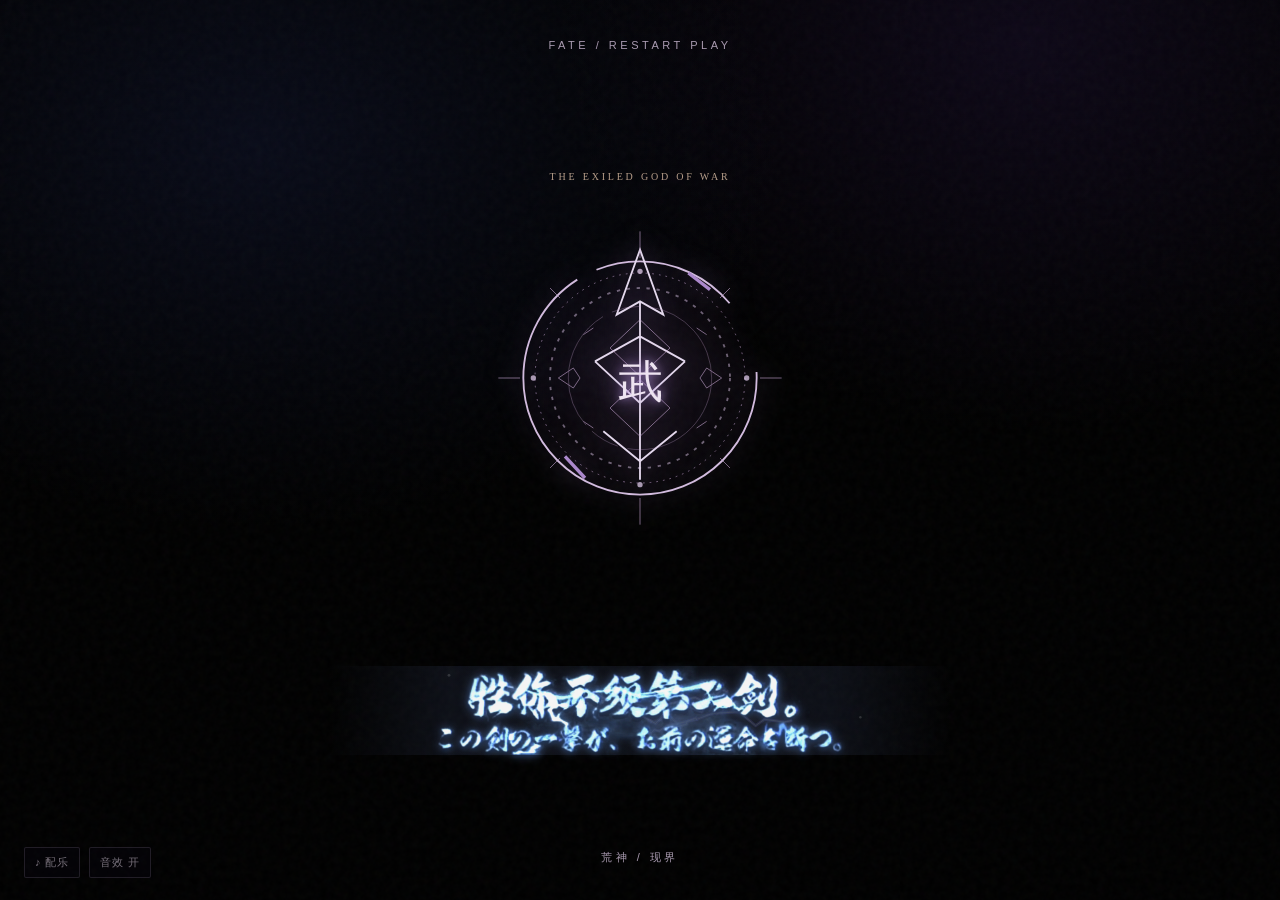
==== commit 81670020: "Improve loading and social previews" ====
--- a/index.html
+++ b/index.html
@@ -1,8 +1,27 @@
 <!doctype html>
-<html lang="zh-CN"><head><meta charset="utf-8"><meta name="viewport" content="width=device-width,initial-scale=1"><meta name="theme-color" content="#0c0911"><title>素盏鸣尊 · 武神</title><link rel="stylesheet" href="style.css"><link rel="stylesheet" href="archive-theme.css"><link rel="stylesheet" href="burn.css"><link rel="stylesheet" href="myth-scenes.css"><link rel="stylesheet" href="skill-stage.css"><link rel="stylesheet" href="final-scene.css"></head>
+<html lang="zh-CN"><head><meta charset="utf-8"><meta name="viewport" content="width=device-width,initial-scale=1"><meta name="theme-color" content="#0c0911"><title>素盏鸣尊 · 武神</title>
+<meta name="description" content="被众神逐出天上的荒神，将以人的姿态回应召唤。踏入雷火与神话交织的从者档案。">
+<meta itemprop="name" content="素盏鸣尊 · 武神 | 从者档案">
+<meta itemprop="description" content="被众神逐出天上的荒神，将以人的姿态回应召唤。踏入雷火与神话交织的从者档案。">
+<meta itemprop="image" content="https://hyw800216-cmyk.github.io/susanoo-servant-archive/share-preview.jpg">
+<meta property="og:type" content="website">
+<meta property="og:site_name" content="Fate / Restart Play">
+<meta property="og:title" content="素盏鸣尊 · 武神 | 从者档案">
+<meta property="og:description" content="被众神逐出天上的荒神，将以人的姿态回应召唤。踏入雷火与神话交织的从者档案。">
+<meta property="og:url" content="https://hyw800216-cmyk.github.io/susanoo-servant-archive/">
+<meta property="og:image" content="https://hyw800216-cmyk.github.io/susanoo-servant-archive/share-preview.jpg">
+<meta property="og:image:type" content="image/jpeg">
+<meta property="og:image:width" content="1200">
+<meta property="og:image:height" content="630">
+<meta property="og:image:alt" content="紫色雷光中，持剑的武神与其背后的巨大神影">
+<meta name="twitter:card" content="summary_large_image">
+<meta name="twitter:title" content="素盏鸣尊 · 武神 | 从者档案">
+<meta name="twitter:description" content="被众神逐出天上的荒神，将以人的姿态回应召唤。踏入雷火与神话交织的从者档案。">
+<meta name="twitter:image" content="https://hyw800216-cmyk.github.io/susanoo-servant-archive/share-preview.jpg">
+<link rel="stylesheet" href="style.css"><link rel="stylesheet" href="archive-theme.css"><link rel="stylesheet" href="burn.css"><link rel="stylesheet" href="myth-scenes.css"><link rel="stylesheet" href="skill-stage.css"><link rel="stylesheet" href="final-scene.css"></head>
 <body class="opening">
 <div class="music-control" aria-label="背景音乐控制">
-  <audio id="soundtrack" preload="auto" autoplay loop src="assets/shutsujin.aac"></audio>
+  <audio id="soundtrack" preload="metadata" autoplay loop src="assets/shutsujin.aac"></audio>
   <input id="music-file" type="file" accept="audio/*,.mp3,.m4a,.ogg,.wav" hidden>
   <button id="music-toggle" type="button" aria-label="播放或暂停背景音乐" title="播放或暂停背景音乐">♪ <span id="music-state">配乐</span></button>
   <button id="music-choose" type="button" aria-label="选择出阵音频文件" title="选择《出阵》音频文件">选择音频</button>
@@ -10,13 +29,13 @@
 </div>
 <div class="noise" aria-hidden="true"></div>
 <section id="gate" class="gate" aria-label="开场"><video class="gate-vision" autoplay muted loop playsinline preload="metadata" aria-hidden="true"><source src="visual.mp4" type="video/mp4"></video><div class="storm" aria-hidden="true"><svg viewBox="0 0 1200 700" preserveAspectRatio="none"><path class="skybolt skybolt-a" d="M290 -20 L318 95 L282 129 L351 211 L322 244 L401 359 L375 410 L439 529 L416 585 L468 715 M318 95 L367 142 L362 180 M351 211 L408 234 L440 292"/><path class="skybolt skybolt-b" d="M938 -30 L890 79 L918 112 L858 191 L882 215 L808 325 L831 380 L768 488 L791 539 L731 715 M890 79 L836 116 L807 162 M858 191 L814 197 L783 234"/><path class="skybolt skybolt-extra x0" d="M120 -30 L145 112 L118 180 L179 290 L158 355 L220 500 L201 570 L245 735"/><path class="skybolt skybolt-extra x1" d="M445 -30 L468 87 L440 158 L492 240 L472 316 L535 445 L512 528 L552 710"/><path class="skybolt skybolt-extra x2" d="M600 -30 L581 95 L622 166 L580 249 L615 320 L560 430 L591 510 L550 710"/><path class="skybolt skybolt-extra x3" d="M785 -30 L749 110 L778 165 L735 253 L766 333 L708 452 L725 535 L689 710"/><path class="skybolt skybolt-extra x4" d="M1090 -20 L1062 96 L1087 160 L1035 252 L1064 325 L1008 440 L1028 520 L980 710"/><path class="skybolt skybolt-c" d="M42 30 L92 112 L71 141 L133 202 L118 234 L177 294"/></svg></div><div class="gate-border"></div><p class="eyebrow gate-top">FATE / RESTART PLAY</p><div class="gate-content"><button id="emblem-trigger" class="gate-emblem" type="button" aria-label="点击徽记，开启现界演出"><svg viewBox="0 0 180 180"><circle class="emblem-outer" cx="90" cy="90" r="70"/><circle class="emblem-inner" cx="90" cy="90" r="54"/><path class="emblem-spear" d="M90 13 L104 52 L90 44 L76 52 Z M90 44 L90 151 M63 80 L90 65 L117 80 M63 80 L90 105 L117 80 M68 122 L90 140 L112 122"/><path class="emblem-break" d="M119 27 L132 37 M45 137 L57 150"/><g class="emblem-filigree"><circle cx="90" cy="90" r="63"/><circle cx="90" cy="90" r="43"/><path d="M90 18 L90 2 M90 178 L90 162 M18 90 L5 90 M175 90 L162 90 M42 42 L36 36 M138 42 L144 36 M42 138 L36 144 M138 138 L144 144"/><path d="M41 90 L50 84 L54 90 L50 96 Z M139 90 L130 84 L126 90 L130 96 Z M90 55 L108 72 L90 89 L72 72 Z M90 91 L108 108 L90 125 L72 108 Z"/><path d="M56 64 L62 60 M124 60 L130 64 M56 116 L62 120 M124 120 L130 116"/></g><g class="emblem-jewels"><circle cx="90" cy="26" r="1.6"/><circle cx="90" cy="154" r="1.6"/><circle cx="26" cy="90" r="1.6"/><circle cx="154" cy="90" r="1.6"/></g></svg><span>武</span></button><p class="gate-kicker">THE EXILED GOD OF WAR</p><div class="quote-button"><canvas class="lightning" aria-hidden="true"></canvas><div class="quote-band" aria-hidden="true"></div><div class="quote-impact" aria-hidden="true"><div class="impact-glow"></div><svg viewBox="0 0 700 170" preserveAspectRatio="none"><path d="M350 85 L319 75 L307 60 L265 57 L245 39 L207 32 L188 18 M319 75 L288 88 L255 84 L233 99 L190 94 L158 111 M350 85 L379 71 L389 52 L425 49 L443 30 L487 25 L511 8 M379 71 L407 89 L440 84 L462 103 L505 99 L542 119 M346 82 L337 53 L326 40 L330 20 M355 86 L366 111 L358 127 L371 148"/><path d="M266 57 L256 72 L238 76 M425 49 L438 64 L458 67 M190 94 L174 84 L150 84 M505 99 L522 82 L547 78"/></svg></div><span class="letter-intro"><img class="quote-art" src="reference-sharp.png" alt="胜你不须第二剑。日文：この剣の一撃が、お前の運命を断つ。"></span></div><div class="gate-rule"></div><p class="hint">触碰徽记 · 开启演出</p></div><p class="gate-bottom">荒神 / 现界</p></section>
-<div id="summon" class="summon" aria-hidden="true"><video id="storm-layer" class="storm-plate layer-video" muted playsinline loop preload="auto" aria-hidden="true"><source src="storm-motion.mp4" type="video/mp4"></video><video id="god-layer" class="ghost-background layer-video" muted playsinline loop preload="auto" aria-hidden="true"><source src="god-motion.webm" type="video/webm"></video><video id="ghost-video" class="separated-figure" hidden muted playsinline loop preload="auto" aria-hidden="true"><source src="person-motion.webm" type="video/webm"></video><div class="apparition-smoke"></div><svg class="rising-flames" viewBox="0 0 1000 1000" preserveAspectRatio="none" aria-hidden="true"><defs><linearGradient id="flameColor" x1="0" y1="1" x2="0" y2="0"><stop stop-color="#180626"/><stop offset=".48" stop-color="#5b2084"/><stop offset=".8" stop-color="#ba78df" stop-opacity=".65"/><stop offset="1" stop-color="#d5b1eb" stop-opacity="0"/></linearGradient></defs><path d="M0 1000 L0 730 Q50 670 42 550 Q115 635 105 745 Q180 640 157 495 Q240 575 231 703 Q315 615 290 470 Q385 566 375 700 Q462 615 445 450 Q550 555 530 690 Q616 601 605 463 Q693 560 680 693 Q775 604 752 482 Q856 570 838 715 Q930 640 915 520 Q980 605 1000 710 L1000 1000 Z"/></svg><svg class="reveal-bolt" viewBox="0 0 1000 1000" preserveAspectRatio="none"><path d="M638 -60 L548 230 L615 272 L445 528 L512 554 L350 900 M548 230 L450 300 L406 434 M445 528 L345 574 L304 661"/></svg><div class="summon-flash"></div></div><section id="hero" class="hero" aria-label="武神现界" aria-hidden="true"><video id="visual" muted playsinline loop preload="metadata" poster="poster.jpg"><source src="visual.mp4" type="video/mp4"></video><div class="hero-shade"></div><div class="scene-storm" aria-hidden="true"><div class="scene-dim"></div><svg viewBox="0 0 1200 900" preserveAspectRatio="none"><path class="scene-bolt scene-bolt-a" d="M245 -30 L269 89 L244 133 L298 220 L269 265 L324 376 L296 430 L354 552 L336 624 L393 760 L367 950 M298 220 L351 273 L365 347 M324 376 L382 426 L400 487"/><path class="scene-bolt scene-bolt-b" d="M927 -20 L905 104 L938 152 L896 246 L919 282 L859 401 L888 451 L832 574 L848 619 L801 749 L820 950 M896 246 L851 295 L835 359 M859 401 L813 450 L793 528"/></svg></div><div class="topline"><span>FATE / RESTART PLAY</span><span>SUMMONED AS LANCER</span></div><div class="hero-side">神代 · 荒神 · 放逐者</div><div class="identity"><canvas class="identity-lightning" aria-hidden="true"></canvas><div class="crest" aria-hidden="true"><span>武</span></div><div class="identity-content"><p class="rank">SERVANT <i></i> CLASS</p><p class="class-name">LANCER</p><p class="war-god">武　神</p><h1>素盏鸣尊</h1><p class="roman">SUSANOO NO MIKOTO</p></div></div><button id="enter-archive" class="enter-archive" type="button"><span>开启典籍</span><small>ENTER ARCHIVE　↗</small></button><div class="hero-bottom"><span>THE GOD WHO FELL FROM HEAVEN</span><span>THE EXILED GOD OF WAR</span></div></section>
+<div id="summon" class="summon" aria-hidden="true"><video id="storm-layer" class="storm-plate layer-video" muted playsinline loop preload="metadata" aria-hidden="true"><source src="storm-motion.mp4" type="video/mp4"></video><video id="god-layer" class="ghost-background layer-video" muted playsinline loop preload="metadata" aria-hidden="true"><source src="god-motion.webm" type="video/webm"></video><video id="ghost-video" class="separated-figure" hidden muted playsinline loop preload="metadata" aria-hidden="true"><source src="person-motion.webm" type="video/webm"></video><div class="apparition-smoke"></div><svg class="rising-flames" viewBox="0 0 1000 1000" preserveAspectRatio="none" aria-hidden="true"><defs><linearGradient id="flameColor" x1="0" y1="1" x2="0" y2="0"><stop stop-color="#180626"/><stop offset=".48" stop-color="#5b2084"/><stop offset=".8" stop-color="#ba78df" stop-opacity=".65"/><stop offset="1" stop-color="#d5b1eb" stop-opacity="0"/></linearGradient></defs><path d="M0 1000 L0 730 Q50 670 42 550 Q115 635 105 745 Q180 640 157 495 Q240 575 231 703 Q315 615 290 470 Q385 566 375 700 Q462 615 445 450 Q550 555 530 690 Q616 601 605 463 Q693 560 680 693 Q775 604 752 482 Q856 570 838 715 Q930 640 915 520 Q980 605 1000 710 L1000 1000 Z"/></svg><svg class="reveal-bolt" viewBox="0 0 1000 1000" preserveAspectRatio="none"><path d="M638 -60 L548 230 L615 272 L445 528 L512 554 L350 900 M548 230 L450 300 L406 434 M445 528 L345 574 L304 661"/></svg><div class="summon-flash"></div></div><section id="hero" class="hero" aria-label="武神现界" aria-hidden="true"><video id="visual" muted playsinline loop preload="metadata" poster="poster.jpg"><source src="visual.mp4" type="video/mp4"></video><div class="hero-shade"></div><div class="scene-storm" aria-hidden="true"><div class="scene-dim"></div><svg viewBox="0 0 1200 900" preserveAspectRatio="none"><path class="scene-bolt scene-bolt-a" d="M245 -30 L269 89 L244 133 L298 220 L269 265 L324 376 L296 430 L354 552 L336 624 L393 760 L367 950 M298 220 L351 273 L365 347 M324 376 L382 426 L400 487"/><path class="scene-bolt scene-bolt-b" d="M927 -20 L905 104 L938 152 L896 246 L919 282 L859 401 L888 451 L832 574 L848 619 L801 749 L820 950 M896 246 L851 295 L835 359 M859 401 L813 450 L793 528"/></svg></div><div class="topline"><span>FATE / RESTART PLAY</span><span>SUMMONED AS LANCER</span></div><div class="hero-side">神代 · 荒神 · 放逐者</div><div class="identity"><canvas class="identity-lightning" aria-hidden="true"></canvas><div class="crest" aria-hidden="true"><span>武</span></div><div class="identity-content"><p class="rank">SERVANT <i></i> CLASS</p><p class="class-name">LANCER</p><p class="war-god">武　神</p><h1>素盏鸣尊</h1><p class="roman">SUSANOO NO MIKOTO</p></div></div><button id="enter-archive" class="enter-archive" type="button"><span>开启典籍</span><small>ENTER ARCHIVE　↗</small></button><div class="hero-bottom"><span>THE GOD WHO FELL FROM HEAVEN</span><span>THE EXILED GOD OF WAR</span></div></section>
 <div id="transition" class="transition" aria-hidden="true"><div class="flame"></div><div class="flame second"></div><span>神 火 焚 天</span></div>
 <main id="archive" class="archive" aria-hidden="true"><header class="archive-top"><a href="#overview" class="brand">荒神 <span>/</span> SUSANOO</a><nav><a href="#overview">档案</a><a href="#skills">技能</a><a href="#treasures">宝具</a><a href="#bonds">羁绊</a></nav><button id="replay" class="replay">重播开场</button></header>
 <section id="overview" class="intro container"><div class="intro-label">SERVANT ARCHIVE <span>·</span> LANCER</div><div class="intro-grid"><div class="intro-opening"><p class="red-label">THE EXILED GOD</p><h2>自高天原<br><em>坠入人间。</em></h2><p class="intro-text">被众神逐出天上的荒神，<br>将以人的姿态，再度回应召唤。</p><div class="seal">神</div></div><div class="profile"><div class="profile-top"><span>CLASS RECORD</span><span>人 / 混沌 · 恶</span></div><h3>素盏鸣尊</h3><p class="profile-en">SUSANOO NO MIKOTO</p><div class="facts"><div><span>职阶</span><b>Lancer</b></div><div><span>出典</span><b>《古事记》</b></div><div><span>地域</span><b>日本</b></div><div><span>身高 / 体重</span><b>182 cm / 65 kg</b></div></div><div class="wish"><small>圣杯之愿</small><p>去质问姐姐以及众神，为何要将自己驱逐出高天原。</p></div></div></div><div class="stats"><div><small>筋力</small><strong>A+</strong></div><div><small>耐久</small><strong>A+</strong></div><div><small>敏捷</small><strong>A+</strong></div><div><small>魔力</small><strong>A</strong></div><div><small>幸运</small><strong>C</strong></div><div><small>宝具</small><strong>A+</strong></div></div></section>
 <section id="skills" class="section container"><div class="section-heading"><div><p class="red-label">THE DIVINE & THE PROFANE</p><h2>权能与技艺</h2></div><p>神籍可以被夺去，<br>铭刻于血肉的力量不会。</p></div><div class="section-caption">职阶技能 <span>CLASS SKILLS</span></div><div id="class-list" class="skill-list"></div><div class="section-caption innate">固有技能 <span>PERSONAL SKILLS</span></div><div id="personal-list" class="skill-list"></div></section>
 <section id="treasures" class="section treasure-section"><div class="container"><div class="section-heading"><div><p class="red-label">NOBLE PHANTASM</p><h2>神话之刃</h2></div><p>斩神，阻鬼，诛蛇。<br>故事尚未抵达终点。</p></div><div id="treasure-list" class="skill-list"></div></div></section>
-<section id="bonds" class="bond-section container"><div class="section-heading"><div><p class="red-label">RECORDS OF THE EXILED GOD</p><h2>荒神记事</h2></div><p>从高天，到人间。<br>故事仍在继续。</p></div><div id="bond-list" class="bond-list"></div></section><section class="final-entry container"><span>EPILOGUE / 终幕</span><h2>神话尚未抵达终点。</h2><button id="enter-final" type="button">走向终幕　↗</button></section><footer class="container footer"><div><p>神话记下了那条道路，</p><strong>而此刻，他仍在途中。</strong></div><div class="footer-meta">FATE / RESTART PLAY<br>FAN-MADE CHARACTER ARCHIVE<br><a class="credits-link" href="音效来源.txt">音效来源</a><br><button id="to-top">返回顶部</button></div></footer></main><script src="sound-effects.js"></script><script src="archive-data.js"></script><script src="burn.js"></script><script src="myth-scenes.js"></script><script src="skill-stage.js"></script><script src="final-scene.js"></script><script src="app.js"></script></body></html>
+<section id="bonds" class="bond-section container"><div class="section-heading"><div><p class="red-label">RECORDS OF THE EXILED GOD</p><h2>荒神记事</h2></div><p>从高天，到人间。<br>故事仍在继续。</p></div><div id="bond-list" class="bond-list"></div></section><section class="final-entry container"><span>EPILOGUE / 终幕</span><h2>神话尚未抵达终点。</h2><button id="enter-final" type="button">走向终幕　↗</button></section><footer class="container footer"><div><p>神话记下了那条道路，</p><strong>而此刻，他仍在途中。</strong></div><div class="footer-meta">FATE / RESTART PLAY<br>FAN-MADE CHARACTER ARCHIVE<br><a class="credits-link" href="音效来源.txt">音效来源</a><br><button id="to-top">返回顶部</button></div></footer></main><script src="sound-effects.js"></script><script src="archive-data.js"></script><script src="burn.js"></script><script src="myth-scenes.js"></script><script src="skill-stage.js"></script><script src="final-scene.js"></script><script src="media-status.js"></script><script src="app.js"></script></body></html>
 
 
 
